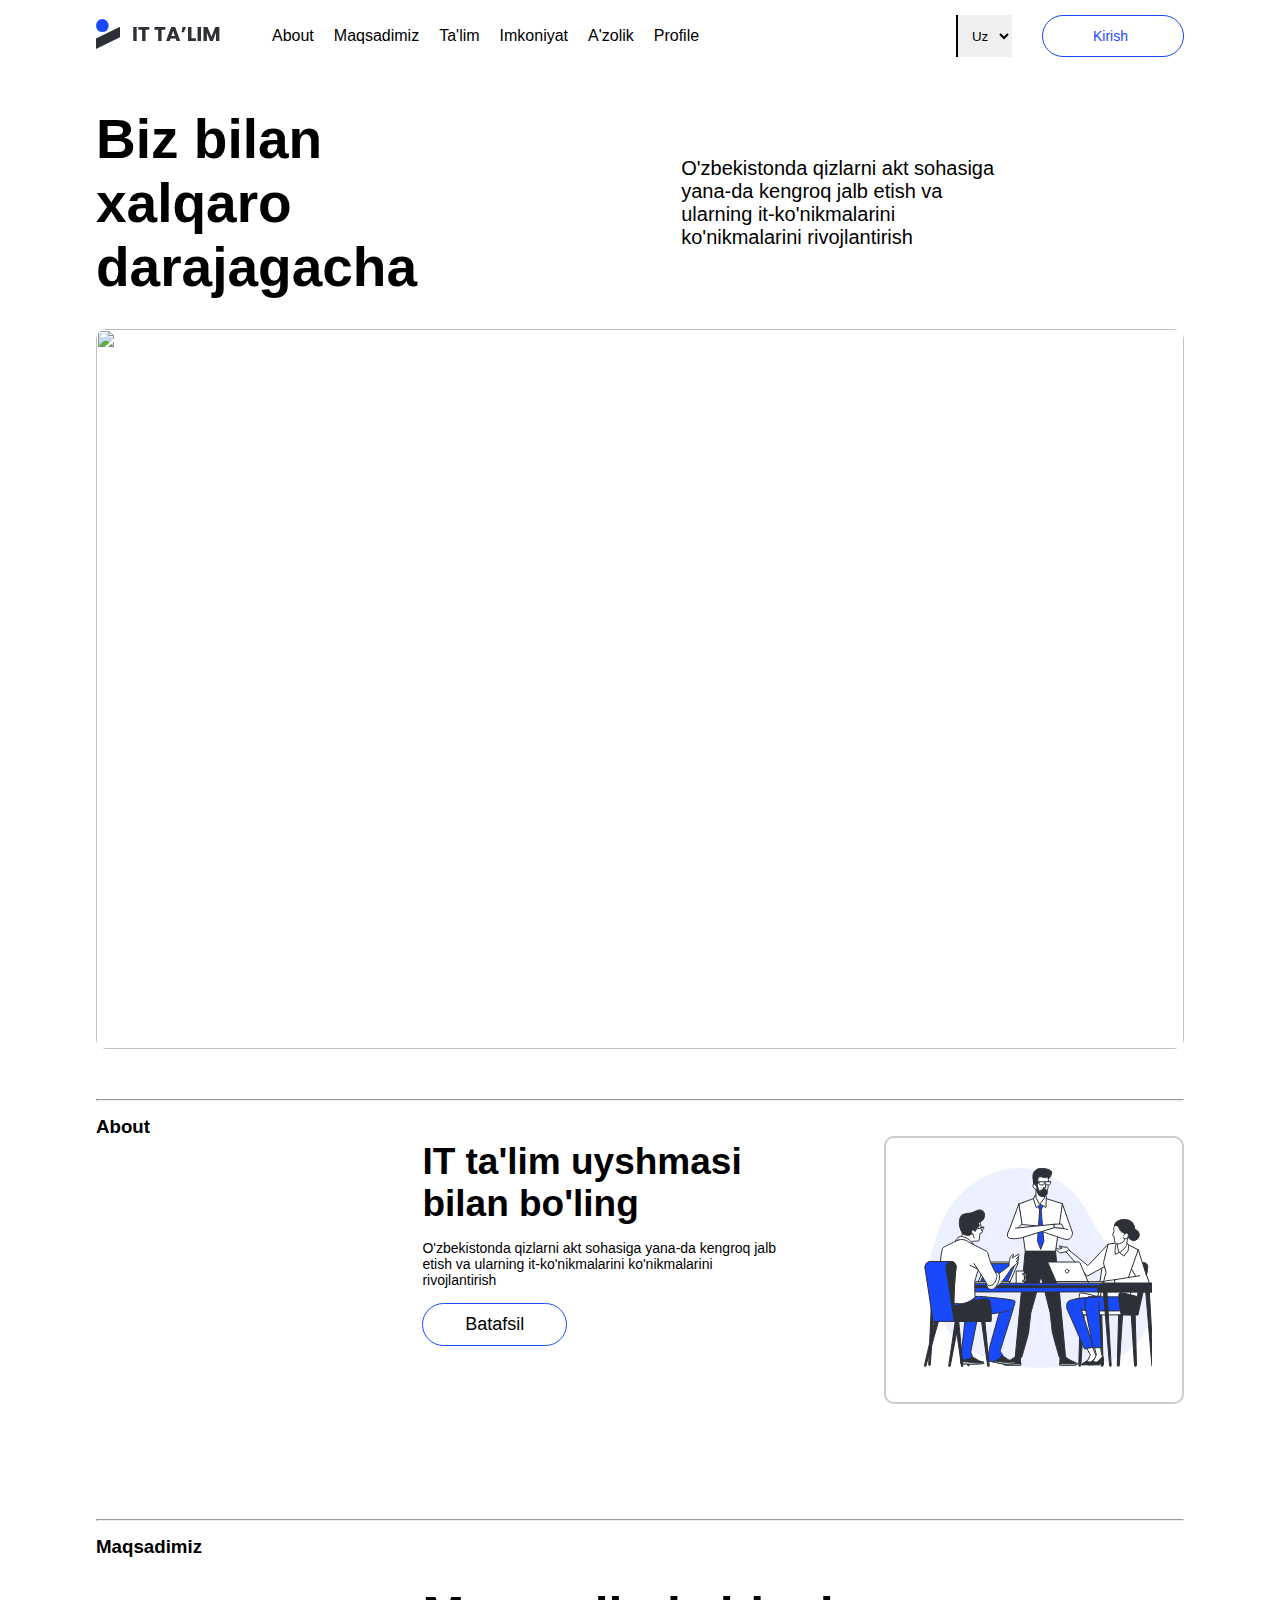
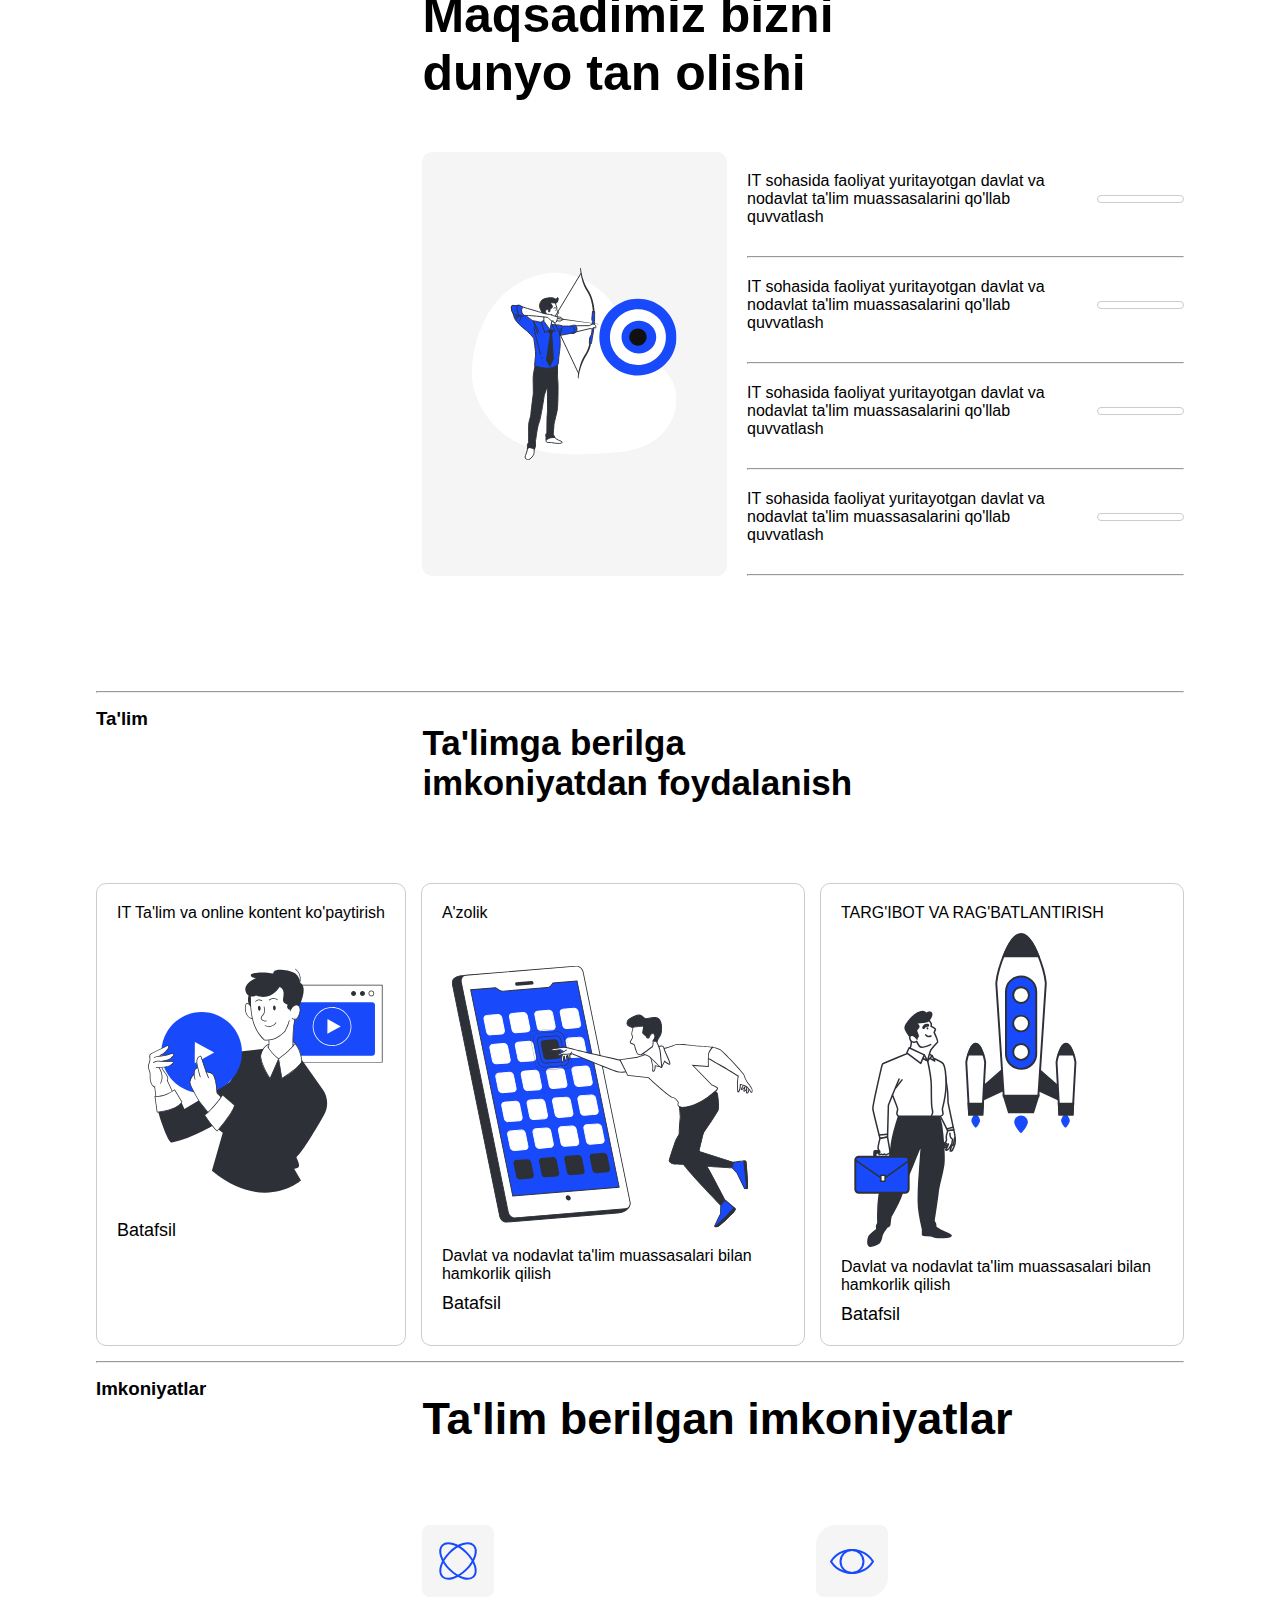
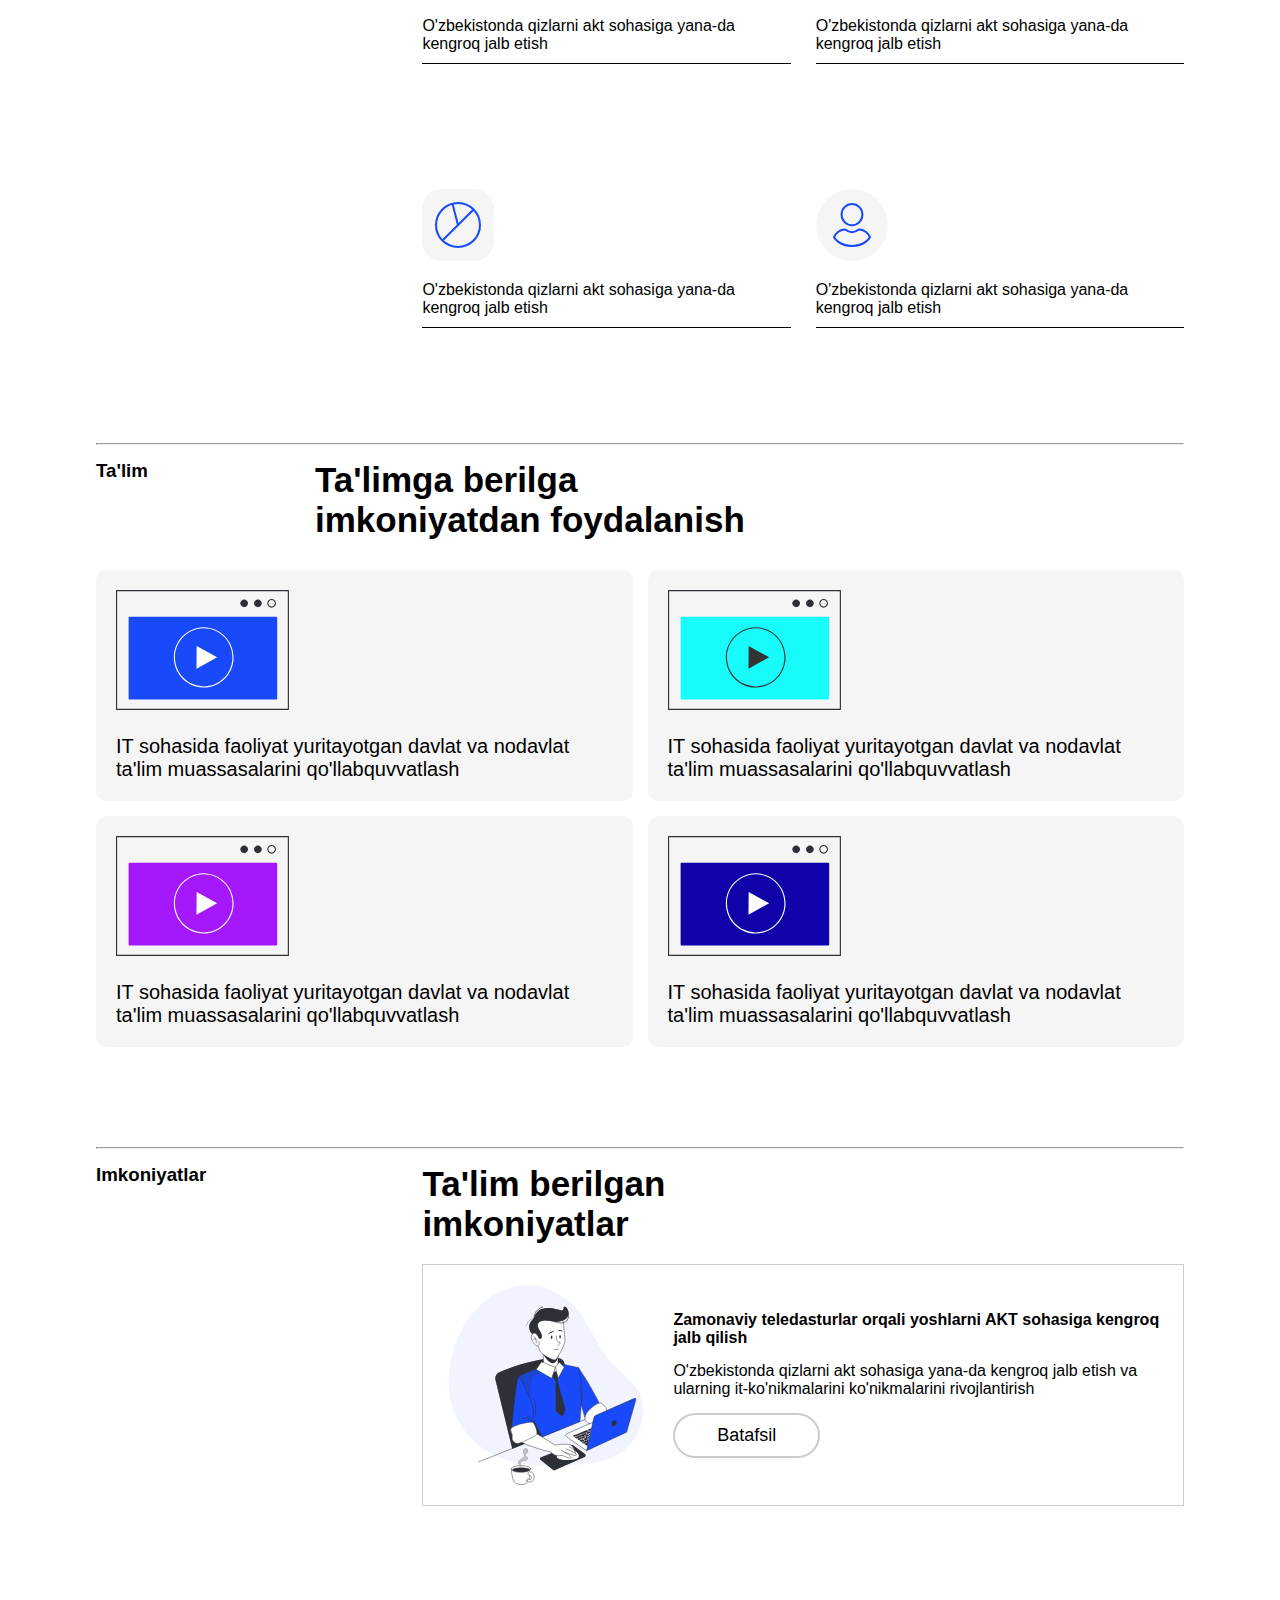
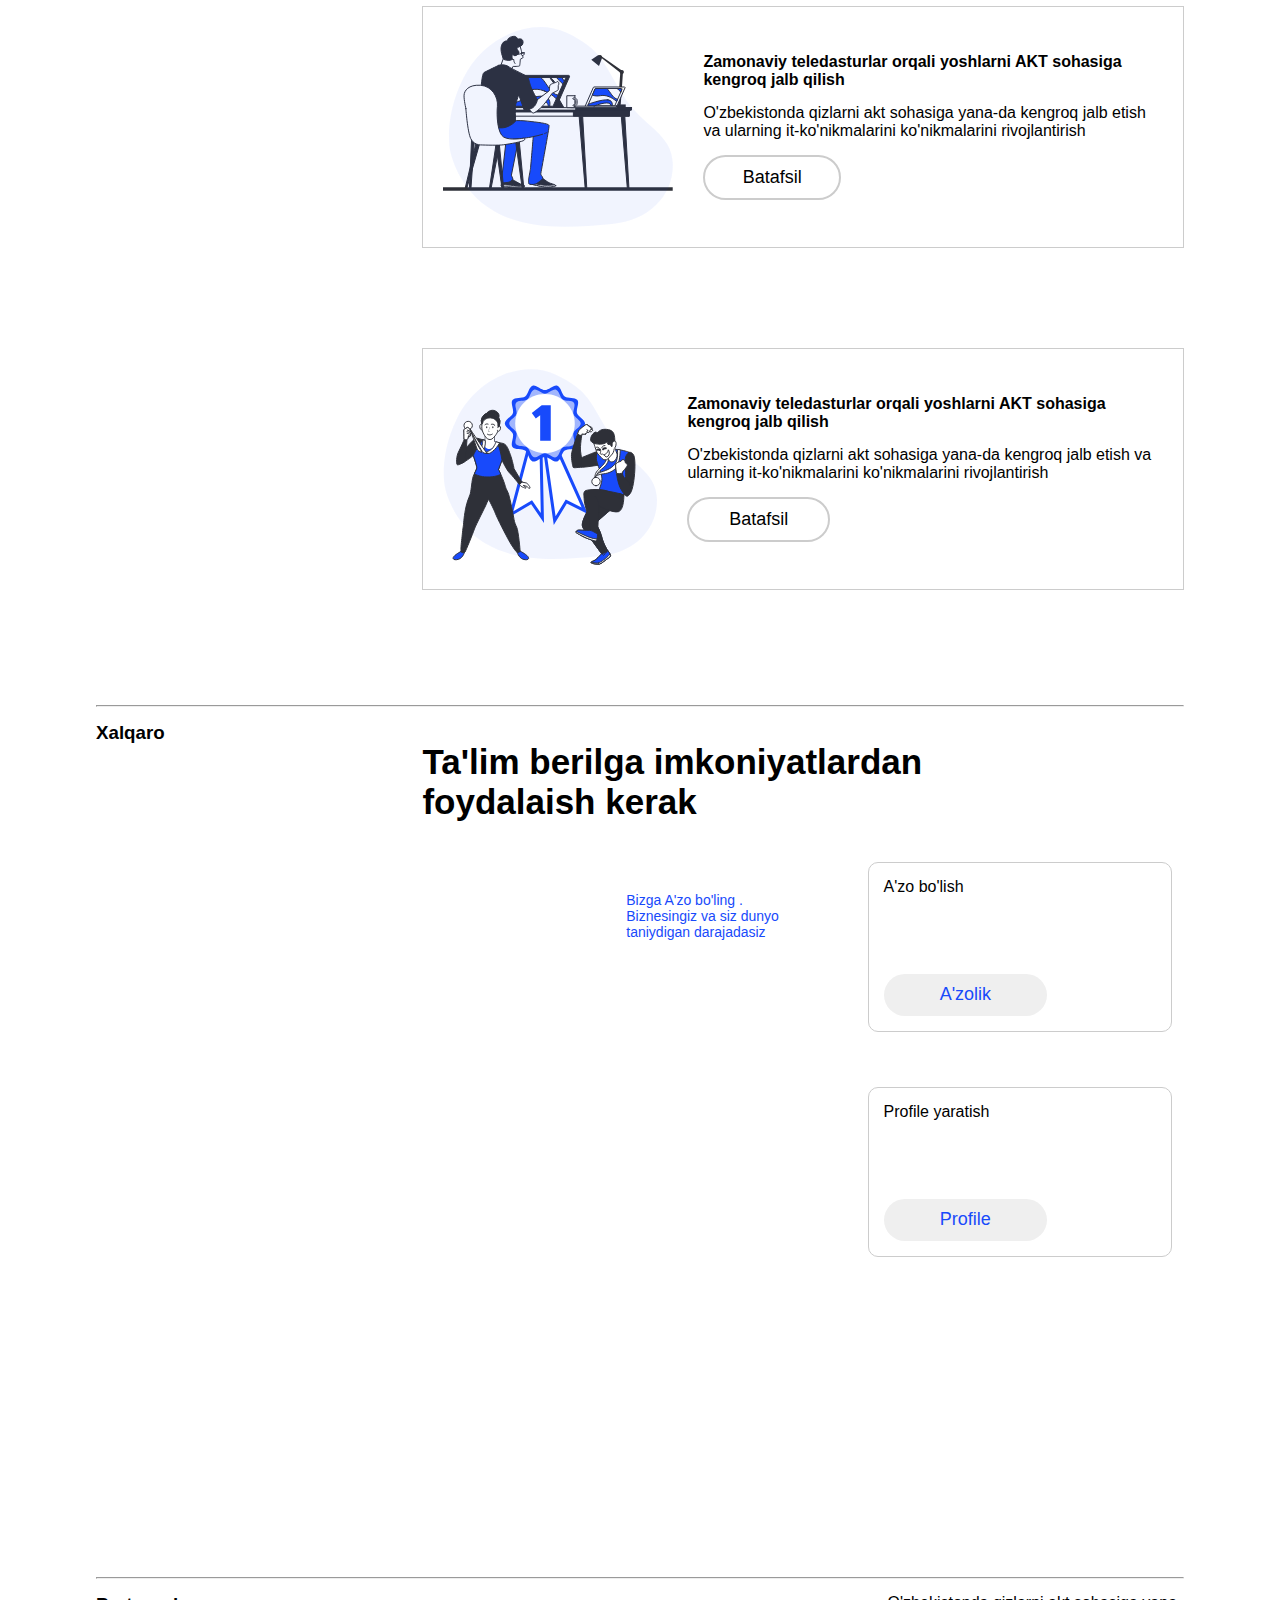
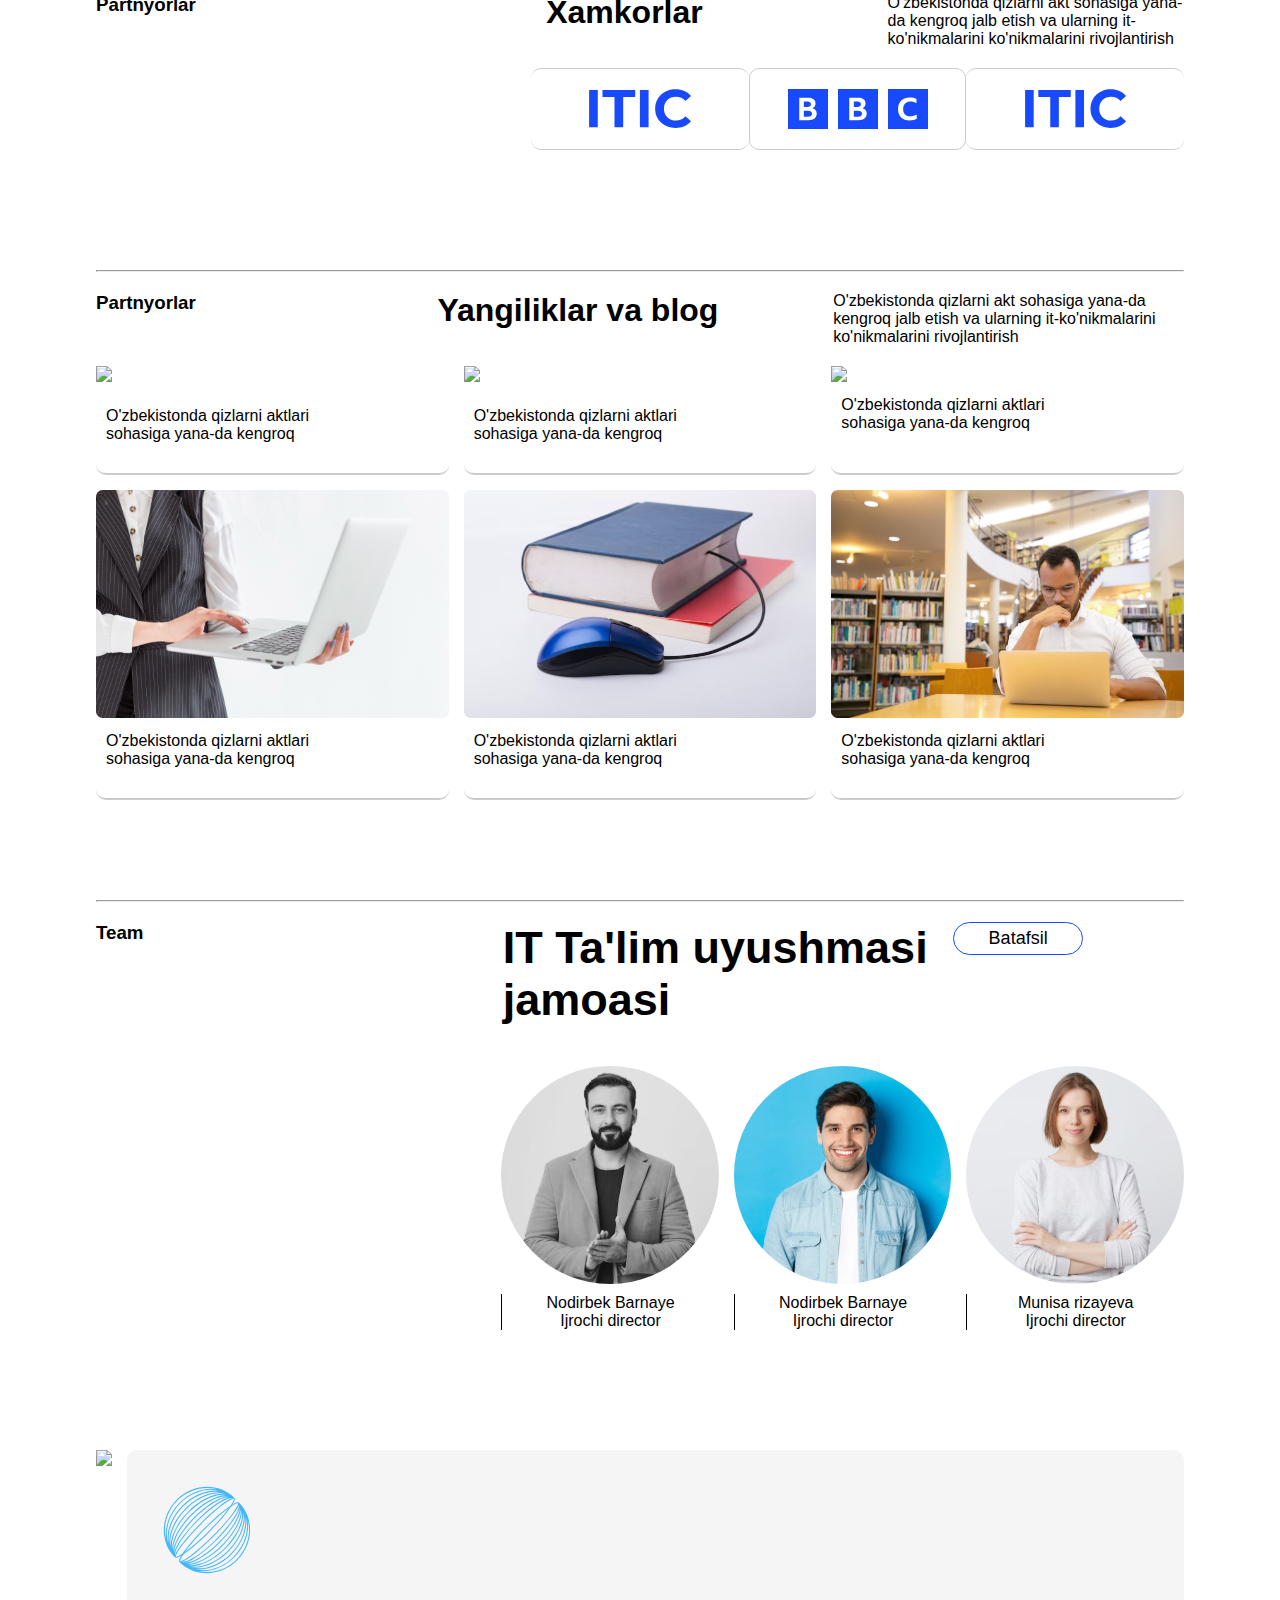
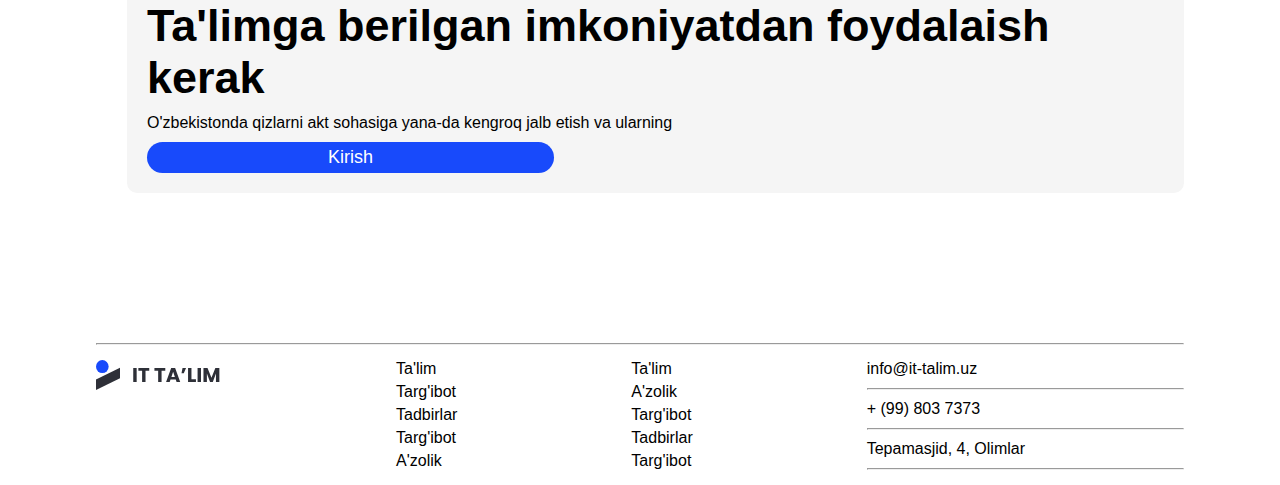
==== index.html @ cfa388ad "first commit" ====
<!DOCTYPE html>
<html lang="en">
<head>
    <meta charset="UTF-8">
    <meta name="viewport" content="width=device-width, initial-scale=1.0">
    <link rel="stylesheet" href="https://cdnjs.cloudflare.com/ajax/libs/font-awesome/6.5.2/css/all.min.css" integrity="sha512-SnH5WK+bZxgPHs44uWIX+LLJAJ9/2PkPKZ5QiAj6Ta86w+fsb2TkcmfRyVX3pBnMFcV7oQPJkl9QevSCWr3W6A==" crossorigin="anonymous" referrerpolicy="no-referrer" />
    <link rel="stylesheet" href="./css/style.css">
    <title>IT Ta'lim</title>
</head>
<body>
    <header>
        <nav class="navbar">
            <div class="navbar_img">
                <a href="./index.html"><img src="./Images/HomePage_pic/Company_logo.svg"></a>
                <ul class="navbar_lists">
                    <li class="list_items">
                        <a class="navbar_lists_link" href="#">About</a>
                    </li>
                    <li class="list_items">
                        <a class="navbar_lists_link" href="#">Maqsadimiz</a>
                    </li>
                    <li class="list_items">
                        <a class="navbar_lists_link" href="#">Ta'lim</a>
                    </li>
                    <li class="list_items">
                        <a class="navbar_lists_link" href="#">Imkoniyat</a>
                    </li>
                    <li class="list_items">
                        <a class="navbar_lists_link" href="#">A'zolik</a>
                    </li>
                    <li class="list_items">
                        <a class="navbar_lists_link" href="#">Profile</a>
                    </li>
                </ul>
            </div>
            <div class="navbar_burger">
                <select class="navbar_burger_language">
                    <option name="Uz">Uz</option>
                    <option name="Ru">Ru</option>
                    <option name="Eng">Eng</option>
                </select>
                <i class="fa-solid fa-bars" style="color: #000000;"></i>
            </div>
            <div class="navbar_right">
                <select class="navbar_language">
                    <option name="Uz">Uz</option>
                    <option name="Ru">Ru</option>
                    <option name="Eng">Eng</option>
                </select>
                <button class="navbar_btn">
                    <p>Kirish</p>
                    <i class="fa-solid fa-plus" style="color: #184afb;"></i>
                </button>
            </div>
        </nav>
    </header>
    <main>
        <section class="hero container">
            <div class="hero_title">
                <h1 class="hero_title_item">Biz bilan xalqaro darajagacha</h1>
                <p class="hero_title_desc">O'zbekistonda qizlarni akt sohasiga yana-da kengroq jalb etish va ularning it-ko'nikmalarini ko'nikmalarini rivojlantirish </p>
            </div>
            <img class="hero_img" src="./Images/HomePage_pic/Hero_img.svg">
            <hr>
        </section>
        <section class="about container">
            <h3><i class="fa-solid fa-circle" style="color: #184afb;"></i> About</h3>
            <div class="about_title">
                <div class="about_title_info">
                    <h1 class="about_title_info_item">IT ta'lim uyshmasi bilan bo'ling</h1>
                    <p class="about_title_info_desc">O'zbekistonda qizlarni akt sohasiga yana-da kengroq jalb etish va ularning it-ko'nikmalarini ko'nikmalarini rivojlantirish </p>
                    <button class="about_title_info_btn">Batafsil</button>
                </div>
                <div class="about_card">
                    <img class="about_card_img" src="./Images/HomePage_pic/about_img.svg">
                </div>
            </div>
        </section>
        <hr class="container">
        <section class="goal container">
            <h3><i class="fa-solid fa-circle" style="color: #184afb;"></i> Maqsadimiz</h3>
            <div>
                <h1 class="goal_title">Maqsadimiz bizni dunyo tan olishi</h1>
                <div class="goal_desc">
                    <div class="goal_card">
                        <img class="goal_card_img" src="./Images/HomePage_pic/goal_img.svg">
                    </div>
                    <div>
                        <div class="goal_info">
                            <p class="goal_info_desc">IT sohasida faoliyat yuritayotgan davlat va nodavlat ta'lim muassasalarini qo'llab quvvatlash</p>
                            <button class="goal_info_btn"><i class="fa-solid fa-arrow-right" style="color: #184afb;"></i></button>
                        </div>
                        <hr>
                        <div class="goal_info">
                            <p class="goal_info_desc">IT sohasida faoliyat yuritayotgan davlat va nodavlat ta'lim muassasalarini qo'llab quvvatlash</p>
                            <button class="goal_info_btn"><i class="fa-solid fa-arrow-right" style="color: #184afb;"></i></button>
                        </div>
                        <hr>
                        <div class="goal_info">
                            <p class="goal_info_desc">IT sohasida faoliyat yuritayotgan davlat va nodavlat ta'lim muassasalarini qo'llab quvvatlash</p>
                            <button class="goal_info_btn"><i class="fa-solid fa-arrow-right" style="color: #184afb;"></i></button>
                        </div>
                        <hr>
                        <div class="goal_info">
                            <p class="goal_info_desc">IT sohasida faoliyat yuritayotgan davlat va nodavlat ta'lim muassasalarini qo'llab quvvatlash</p>
                            <button class="goal_info_btn"><i class="fa-solid fa-arrow-right" style="color: #184afb;"></i></button>
                        </div>
                        <hr>
                    </div>
                </div>
            </div>
        </section>
        <hr class="container">
        <section class="education container">
            <div class="education_item">
                <h3><i class="fa-solid fa-circle" style="color: #184afb;"></i> Ta'lim</h3>
                <h1 class="education_item_title">Ta'limga berilga imkoniyatdan foydalanish</h1>
            </div>
            <div class="education_cards">
                <div class="education_cards_card">
                    <p class="education_cards_card_title">IT Ta'lim va online kontent ko'paytirish</p>
                    <img class="education_cards_card_img" src="./Images/HomePage_pic/education_img-1.svg">
                    <p class="education_cards_card_desc"></p>
                    <button class="education_cards_card_btn">Batafsil <i class="fa-solid fa-arrow-right" style="color: #184afb;"></i></button>
                </div>
                <div class="education_cards_card">
                    <p class="education_cards_card_title">A'zolik</p>
                    <img class="education_cards_card_img" src="./Images/HomePage_pic/education_img-2.svg">
                    <p class="education_cards_card_desc">Davlat va nodavlat ta'lim muassasalari bilan hamkorlik qilish</p>
                    <button class="education_cards_card_btn">Batafsil <i class="fa-solid fa-arrow-right" style="color: #184afb;"></i></button>
                </div>
                <div class="education_cards_card">
                    <p class="education_cards_card_title">TARG'IBOT VA RAG'BATLANTIRISH</p>
                    <img class="education_cards_card_img" src="./Images/HomePage_pic/education_img-3.svg">
                    <p class="education_cards_card_desc">Davlat va nodavlat ta'lim muassasalari bilan hamkorlik qilish</p>
                    <button class="education_cards_card_btn">Batafsil <i class="fa-solid fa-arrow-right" style="color: #184afb;"></i></button>
                </div>
            </div>
        </section>
        <hr class="container">
        <section class="opportunity container">
            <h3><i class="fa-solid fa-circle" style="color: #184afb;"></i> Imkoniyatlar</h3>
            <div>
                <h1 class="opportunity_item_title">Ta'lim berilgan imkoniyatlar</h1>
                <div class="opportunity_cards">
                    <div class="opportunity_cards_card">
                        <img class="opportunity_cards_card_img" src="./Images/HomePage_pic/opportunity_card_img-1.svg">
                        <p class="opportunity_cards_card_desc">O'zbekistonda qizlarni akt sohasiga yana-da kengroq jalb etish</p>
                    </div>
                    <div class="opportunity_cards_card">
                        <img class="opportunity_cards_card_img" src="./Images/HomePage_pic/opportunity_card_img-2.svg">
                        <p class="opportunity_cards_card_desc">O'zbekistonda qizlarni akt sohasiga yana-da kengroq jalb etish</p>
                    </div>
                    <div class="opportunity_cards_card">
                        <img class="opportunity_cards_card_img" src="./Images/HomePage_pic/opportunity_card_img-3.svg">
                        <p class="opportunity_cards_card_desc">O'zbekistonda qizlarni akt sohasiga yana-da kengroq jalb etish</p>
                    </div>
                    <div class="opportunity_cards_card">
                        <img class="opportunity_cards_card_img" src="./Images/HomePage_pic/opportunity_card_img-4.svg">
                        <p class="opportunity_cards_card_desc">O'zbekistonda qizlarni akt sohasiga yana-da kengroq jalb etish</p>
                    </div>
                </div>
            </div>
        </section>
        <hr class="container">
        <section class="activity container">
            <div class="activity_item">
                <h3><i class="fa-solid fa-circle" style="color: #184afb;"></i> Ta'lim</h3>
                <h1 class="activity_item_title">Ta'limga berilga imkoniyatdan foydalanish</h1>
            </div>
            <div class="activity_cards">
                <div class="activity_cards_card">
                    <img class="activity_cards_card_img" src="./Images/HomePage_pic/activity_img-1.svg">
                    <div class="activity_cards_card_info">
                        <p class="activity_cards_card_desc">IT sohasida faoliyat yuritayotgan davlat va nodavlat ta'lim muassasalarini qo'llabquvvatlash</p>
                        <button class="activity_cards_card_btn"><i class="fa-solid fa-arrow-right" style="color: #184afb;"></i></button>
                    </div>
                </div>
                <div class="activity_cards_card">
                    <img class="activity_cards_card_img" src="./Images/HomePage_pic/activity_img-2.svg">
                    <div class="activity_cards_card_info">
                        <p class="activity_cards_card_desc">IT sohasida faoliyat yuritayotgan davlat va nodavlat ta'lim muassasalarini qo'llabquvvatlash</p>
                        <button class="activity_cards_card_btn"><i class="fa-solid fa-arrow-right" style="color: #184afb;"></i></button>
                    </div>
                </div>
                <div class="activity_cards_card">
                    <img class="activity_cards_card_img" src="./Images/HomePage_pic/activity_img-3.svg">
                    <div class="activity_cards_card_info">
                        <p class="activity_cards_card_desc">IT sohasida faoliyat yuritayotgan davlat va nodavlat ta'lim muassasalarini qo'llabquvvatlash</p>
                        <button class="activity_cards_card_btn"><i class="fa-solid fa-arrow-right" style="color: #184afb;"></i></button>
                    </div>
                </div>
                <div class="activity_cards_card">
                    <img class="activity_cards_card_img" src="./Images/HomePage_pic/activity_img-4.svg">
                    <div class="activity_cards_card_info">
                        <p class="activity_cards_card_desc">IT sohasida faoliyat yuritayotgan davlat va nodavlat ta'lim muassasalarini qo'llabquvvatlash</p>
                        <button class="activity_cards_card_btn"><i class="fa-solid fa-arrow-right" style="color: #184afb;"></i></button>
                    </div>
                </div>
            </div>
        </section>
        <hr class="container">
        <section class="attract container">
            <h3><i class="fa-solid fa-circle" style="color: #184afb;"></i> Imkoniyatlar</h3>
            <div>
                <h1 class="attract_item_title">Ta'lim berilgan imkoniyatlar</h1>
                <div class="attract_cards">
                    <div class="attract_cards_card">
                        <img class="attract_cards_card_img" src="./Images/HomePage_pic/attract_img-1.svg">
                        <div class="attract_cards_info">
                            <h4 class="attract_cards_info_title">Zamonaviy teledasturlar orqali yoshlarni AKT sohasiga kengroq jalb qilish</h4>
                            <p class="attract_cards_info_desc">O'zbekistonda qizlarni akt sohasiga yana-da kengroq jalb etish va ularning it-ko'nikmalarini ko'nikmalarini rivojlantirish </p>
                            <button class="attract_cards_info_btn">Batafsil</button>
                        </div>
                    </div>
                </div>
                <div class="attract_cards">
                    <div class="attract_cards_card">
                        <img class="attract_cards_card_img" src="./Images/HomePage_pic/attract_img-2.svg">
                        <div class="attract_cards_info">
                            <h4 class="attract_cards_info_title">Zamonaviy teledasturlar orqali yoshlarni AKT sohasiga kengroq jalb qilish</h4>
                            <p class="attract_cards_info_desc">O'zbekistonda qizlarni akt sohasiga yana-da kengroq jalb etish va ularning it-ko'nikmalarini ko'nikmalarini rivojlantirish </p>
                            <button class="attract_cards_info_btn">Batafsil</button>
                        </div>
                    </div>
                </div>
                <div class="attract_cards">
                    <div class="attract_cards_card">
                        <img class="attract_cards_card_img" src="./Images/HomePage_pic/attract_img-3.svg">
                        <div class="attract_cards_info">
                            <h4 class="attract_cards_info_title">Zamonaviy teledasturlar orqali yoshlarni AKT sohasiga kengroq jalb qilish</h4>
                            <p class="attract_cards_info_desc">O'zbekistonda qizlarni akt sohasiga yana-da kengroq jalb etish va ularning it-ko'nikmalarini ko'nikmalarini rivojlantirish </p>
                            <button class="attract_cards_info_btn">Batafsil</button>
                        </div>
                    </div>
                </div>
            </div>
        </section>
        <hr class="container">
        <section class="international container">
            <div class="international_item">
                <h3><i class="fa-solid fa-circle" style="color: #184afb;"></i> Xalqaro</h3>
                <h1 class="international_title">Ta'lim berilga imkoniyatlardan foydalaish kerak</h1>
            </div>
            <div class="international_desc">
                <div class="international_left">
                    <p class="international_left_desc">Bizga A'zo bo'ling . Biznesingiz va siz dunyo taniydigan darajadasiz</p>
                </div>
                <div class="international_cards">
                    <div class="international_cards_card">
                        <p class="international_cards_card_item">A'zo bo'lish</p>
                        <button class="international_cards_card_btn">A'zolik <i class="fa-solid fa-plus" style="color: #184afb;"></i></button>
                    </div>
                    <div class="international_cards_card">
                        <p class="international_cards_card_item">Profile yaratish</p>
                        <button class="international_cards_card_btn">Profile <i class="fa-solid fa-plus" style="color: #184afb;"></i></button>
                    </div>
                </div>
            </div>
        </section>
        <hr class="container">
        <section class="colleagues container">
            <div class="colleagues_item">
                <h3><i class="fa-solid fa-circle" style="color: #184afb;"></i> Partnyorlar</h3>
                <h1 class="colleagues_item_title">Xamkorlar</h1>
                <p class="colleagues_item_desc">O'zbekistonda qizlarni akt sohasiga yana-da kengroq jalb etish va ularning it-ko'nikmalarini ko'nikmalarini rivojlantirish </p>
            </div>
            <div class="colleagues_cards">
                <div class="colleagues_cards_card">
                    <img class="colleagues_cards_card_img" src="./Images/HomePage_pic/ITIC.svg">
                </div>
                <div class="colleagues_cards_card">
                    <img class="colleagues_cards_card_img" src="./Images/HomePage_pic/BBC.svg">
                </div>
                <div class="colleagues_cards_card">
                    <img class="colleagues_cards_card_img" src="./Images/HomePage_pic/ITIC.svg">
                </div>
            </div>
        </section>
        <hr class="container">
        <section class="blog container">
            <div class="blog_item">
                <h3><i class="fa-solid fa-circle" style="color: #184afb;"></i> Partnyorlar</h3>
                <h1 class="blog_item_title">Yangiliklar va blog</h1>
                <p class="blog_item_desc">O'zbekistonda qizlarni akt sohasiga yana-da kengroq jalb etish va ularning it-ko'nikmalarini ko'nikmalarini rivojlantirish </p>
            </div>
            <div class="blog_cards">
                <div class="blog_cards_card">
                    <img class="blog_cards_card_img" src="./Images/HomePage_pic/blog_card_img-1.svg">
                    <div class="blog_cards_card_info">
                        <p class="blog_cards_card_desc">O'zbekistonda qizlarni aktlari sohasiga yana-da kengroq</p>
                        <button class="blog_cards_card_btn"><i class="fa-solid fa-arrow-right" style="color: #184afb;"></i></button>
                    </div>
                </div>
                <div class="blog_cards_card">
                    <img class="blog_cards_card_img" src="./Images/HomePage_pic/blog_card_img-2.svg">
                    <div class="blog_cards_card_info">
                        <p class="blog_cards_card_desc">O'zbekistonda qizlarni aktlari sohasiga yana-da kengroq</p>
                        <button class="blog_cards_card_btn"><i class="fa-solid fa-arrow-right" style="color: #184afb;"></i></button>
                    </div>
                </div>
                <div class="blog_cards_card">
                    <img class="blog_cards_card_img" src="./Images/HomePage_pic/blog_card_img-3.svg">
                    <div class="blog_cards_card_info">
                        <p class="blog_cards_card_desc">O'zbekistonda qizlarni aktlari sohasiga yana-da kengroq</p>
                        <button class="blog_cards_card_btn"><i class="fa-solid fa-arrow-right" style="color: #184afb;"></i></button>
                    </div>
                </div>
                <div class="blog_cards_card">
                    <img class="blog_cards_card_img" src="./Images/HomePage_pic/blog_card_img-4.svg">
                    <div class="blog_cards_card_info">
                        <p class="blog_cards_card_desc">O'zbekistonda qizlarni aktlari sohasiga yana-da kengroq</p>
                        <button class="blog_cards_card_btn"><i class="fa-solid fa-arrow-right" style="color: #184afb;"></i></button>
                    </div>
                </div>
                <div class="blog_cards_card">
                    <img class="blog_cards_card_img" src="./Images/HomePage_pic/blog_card_img-5.svg">
                    <div class="blog_cards_card_info">
                        <p class="blog_cards_card_desc">O'zbekistonda qizlarni aktlari sohasiga yana-da kengroq</p>
                        <button class="blog_cards_card_btn"><i class="fa-solid fa-arrow-right" style="color: #184afb;"></i></button>
                    </div>
                </div>
                <div class="blog_cards_card">
                    <img class="blog_cards_card_img" src="./Images/HomePage_pic/blog_card_img-6.svg">
                    <div class="blog_cards_card_info">
                        <p class="blog_cards_card_desc">O'zbekistonda qizlarni aktlari sohasiga yana-da kengroq</p>
                        <button class="blog_cards_card_btn"><i class="fa-solid fa-arrow-right" style="color: #184afb;"></i></button>
                    </div>
                </div>
            </div>
        </section>
        <hr class="container">
        <section class="team container">
            <div class="team_item">
                <h3><i class="fa-solid fa-circle" style="color: #184afb;"></i> Team</h3>
                <h1 class="team_item_title">IT Ta'lim uyushmasi jamoasi</h1>
                <button class="team_item_btn">Batafsil <i class="fa-solid fa-arrow-right" style="color: #184afb;"></i></button>
            </div>
            <div class="team_cards">
                <div class="team_cards_card">
                    <img class="team_cards_card_img" src="./Images/HomePage_pic/team_card_img-1.svg">
                    <div class="team_cards_card_desc">
                        <p>Nodirbek Barnaye</p>
                        <p>Ijrochi director</p>
                    </div>
                </div>
                <div class="team_cards_card">
                    <img class="team_cards_card_img" src="./Images/HomePage_pic/team_card_img-2.svg">
                    <div class="team_cards_card_desc">
                        <p>Nodirbek Barnaye</p>
                        <p>Ijrochi director</p>
                    </div>
                </div>
                <div class="team_cards_card">
                    <img class="team_cards_card_img" src="./Images/HomePage_pic/team_card_img-3.svg">
                    <div class="team_cards_card_desc">
                        <p>Munisa rizayeva</p>
                        <p>Ijrochi director</p>
                    </div>
                </div>
            </div>
            <div class="team_page_info">
                <img class="team_img" src="./Images/HomePage_pic/team_img.svg">
                <div class="team_using_card">
                    <img class="team_using_card_img" src="./Images/HomePage_pic/team_using_card_img.svg">
                    <h2 class="team_using_card_title">Ta'limga berilgan imkoniyatdan foydalaish kerak</h2>
                    <p class="team_using_card_desc">O'zbekistonda qizlarni akt sohasiga yana-da kengroq jalb etish va ularning</p>
                    <button class="team_using_card_btn">Kirish <i class="fa-solid fa-plus" style="color: #ffffff;"></i></button>
                </div>
            </div>
        </section>
        <hr class="container">
        <footer class="footer container">
            <img class="footer_img" src="./Images/HomePage_pic/Company_logo.svg">
            <ul class="footer_lists">
                <li class="footer_lists_items">
                    <a class="footer_lists_link" href="">Ta'lim</a>
                </li>
                <li class="footer_lists_items">
                    <a class="footer_lists_link" href="">Targ'ibot</a>
                </li>
                <li class="footer_lists_items">
                    <a class="footer_lists_link" href="">Tadbirlar</a>
                </li>
                <li class="footer_lists_items">
                    <a class="footer_lists_link" href="">Targ'ibot</a>
                </li>
                <li class="footer_lists_items">
                    <a class="footer_lists_link" href="">A'zolik</a>
                </li>
            </ul>
            <ul class="footer_lists">
                <li class="footer_lists_items">
                    <a class="footer_lists_link" href="">Ta'lim</a>
                </li>
                <li class="footer_lists_items">
                    <a class="footer_lists_link" href="">A'zolik</a>
                </li>
                <li class="footer_lists_items">
                    <a class="footer_lists_link" href="">Targ'ibot</a>
                </li>
                <li class="footer_lists_items">
                    <a class="footer_lists_link" href="">Tadbirlar</a>
                </li>
                <li class="footer_lists_items">
                    <a class="footer_lists_link" href="">Targ'ibot</a>
                </li>
            </ul>
            <div class="footer_sytes">
                <a href="#"><i class="fa-regular fa-envelope" style="color: #000000;"></i> info@it-talim.uz <i class="fa-solid fa-arrow-right fa-rotate-by" style="color: #184afb; --fa-rotate-angle: 320deg;"></i></a> 
                <hr>
                <a href="#"><i class="fa-solid fa-phone" style="color: #000000;"></i> + (99)  803  7373<i class="fa-solid fa-arrow-right fa-rotate-by" style="color: #184afb; --fa-rotate-angle: 320deg;"></i></a>
                <hr>
                <a href="#"><i class="fa-solid fa-location-dot" style="color: #000000;"></i> Tepamasjid, 4, Olimlar<i class="fa-solid fa-arrow-right fa-rotate-by" style="color: #184afb; --fa-rotate-angle: 320deg;"></i></a>
                <hr>
            </div>
        </footer>
    </main>
</body>
</html>
---- css/style.css ----
* {
  margin: 0;
  padding: 0;
  box-sizing: border-box;
  list-style: none;
  text-decoration: none;
  font-family: sans-serif;
}

.container {
  width: 85%;
  margin: 15px auto;
}

button {
  cursor: pointer;
  border: none;
  font-size: 18px;
}

a {
  color: #000;
}

.navbar {
  width: 85%;
  margin: 15px auto;
  display: flex;
  align-items: center;
  justify-content: space-between;
}
.navbar_burger {
  display: flex;
  align-items: center;
  gap: 15px;
  font-size: 20px;
}
.navbar_burger_language {
  border: none;
  border-left: 2px solid;
  padding-left: 10px;
}
.navbar_lists {
  display: none;
}
.navbar_right {
  display: none;
}
.navbar_btn {
  display: none;
}

@media (min-width: 786px) {
  .navbar {
    width: 90%;
    display: flex;
    gap: 10px;
  }
  .navbar_burger {
    display: none;
  }
  .navbar_img {
    display: flex;
    align-items: center;
    gap: 20px;
  }
  .navbar_lists {
    display: flex;
    gap: 20px;
  }
  .navbar_language {
    border: none;
    border-left: 2px solid;
    padding-left: 10px;
  }
  .navbar_right {
    display: flex;
    gap: 10px;
  }
  .navbar_btn {
    display: flex;
    gap: 5px;
    color: rgb(24, 74, 251);
    background-color: transparent;
    border: 1px solid;
    padding: 5px 10px;
    border-radius: 50px;
    font-size: 14px;
  }
}
@media (min-width: 992px) {
  .navbar {
    width: 85%;
    gap: 50px;
  }
  .navbar_btn {
    padding: 12px 50px;
  }
  .navbar_img {
    gap: 50px;
  }
  .navbar_right {
    gap: 30px;
  }
}
.hero_title {
  width: 100%;
  display: grid;
  gap: 15px;
  font-size: 25px;
}
.hero_title_desc {
  width: 100%;
  font-size: 16px;
}
.hero_img {
  width: 100%;
  height: 50vh;
  -o-object-fit: cover;
     object-fit: cover;
  margin: 30px 0 50px 0;
  border-radius: 10px;
}

@media (min-width: 786px) {
  .hero_title {
    margin-top: 50px;
    display: flex;
  }
  .hero_title_desc {
    width: 50%;
  }
}
@media (min-width: 992px) {
  .hero_title {
    margin-top: 50px;
    display: flex;
    align-items: center;
    gap: 150px;
  }
  .hero_title_item {
    width: 40%;
    font-size: 55px;
  }
  .hero_title_desc {
    width: 30%;
    font-size: 20px;
  }
  .hero_img {
    height: 80vh;
  }
}
.about_title_info {
  margin: 25px 0;
  display: grid;
  gap: 15px;
}
.about_title_info_item {
  font-size: 40px;
}
.about_title_info_btn {
  padding: 10px 0;
  background-color: transparent;
  border: 1.5px solid rgb(24, 74, 251);
  border-radius: 50px;
}
.about_card {
  width: 100%;
  border: 2px solid #ccc;
  border-radius: 10px;
  margin: 20px 0 100px;
}
.about_card_img {
  width: 100%;
  padding: 30px;
}

@media (min-width: 786px) {
  .about {
    display: grid;
    grid-template-columns: 30% auto auto;
  }
  .about_title {
    display: grid;
    grid-template-columns: auto 50%;
    gap: 10px;
  }
  .about_title_info {
    font-size: 14px;
  }
  .about_title_info_item {
    font-size: 22px;
  }
  .about_title_info_btn {
    width: 40%;
  }
}
@media (min-width: 992px) {
  .about {
    display: grid;
    grid-template-columns: 30% auto auto;
  }
  .about_title {
    display: grid;
    grid-template-columns: auto auto;
  }
  .about_title_info {
    width: 80%;
    display: flex;
    flex-direction: column;
    font-size: 14px;
  }
  .about_title_info_item {
    font-size: 24px;
  }
  .about_title_info_btn {
    width: 40%;
  }
}
@media (min-width: 1200px) {
  .about .about_title_info_item {
    font-size: 37px;
  }
}
.goal_title {
  margin: 50px 0;
  font-size: 35px;
}
.goal_card {
  width: 100%;
  background-color: rgb(245, 245, 245);
  border-radius: 10px;
}
.goal_card_img {
  width: 100%;
  padding: 50px;
}
.goal_desc {
  margin-bottom: 100px;
}
.goal_info {
  margin-bottom: 10px;
  display: grid;
  gap: 15px;
  padding: 15px 0;
}
.goal_info_btn {
  padding: 5px 0;
  border-radius: 50px;
  border: 1.5px solid rgb(204, 204, 204);
  background-color: transparent;
}

@media (min-width: 786px) {
  .goal {
    display: grid;
    grid-template-columns: 30% auto;
  }
  .goal_title {
    width: 60%;
  }
  .goal_card {
    display: flex;
  }
  .goal_desc {
    display: grid;
    grid-template-columns: 60% auto;
    gap: 15px;
  }
  .goal_info_desc {
    margin: 5px 0;
    font-size: 14px;
  }
  .goal_info_btn {
    padding: 3px 0;
  }
}
@media (min-width: 992px) {
  .goal_info {
    padding: 5px 0;
  }
}
@media (min-width: 1200px) {
  .goal_title {
    font-size: 50px;
  }
  .goal_desc {
    display: grid;
    grid-template-columns: 40% auto;
    gap: 20px;
  }
  .goal_info {
    display: grid;
    grid-template-columns: auto 20%;
    align-items: center;
    padding: 15px 0;
    gap: 50px;
  }
  .goal_info_desc {
    font-size: 16px;
  }
}
.education_item_title {
  margin: 15px 0 80px;
}
.education_cards {
  width: 100%;
  display: grid;
  gap: 15px;
}
.education_cards_card {
  width: 100%;
  border: 1.5px solid rgb(204, 204, 204);
  border-radius: 10px;
  padding: 20px;
  display: flex;
  flex-direction: column;
  gap: 10px;
}
.education_cards_card_btn {
  width: 40%;
  display: flex;
  gap: 20px;
  background-color: transparent;
  border: none;
}

@media (min-width: 786px) {
  .education_item {
    display: grid;
    grid-template-columns: 30% auto;
  }
  .education_item_title {
    width: 100%;
    font-size: 35px;
    margin-bottom: 80px;
  }
  .education_cards {
    display: grid;
    grid-template-columns: auto auto;
  }
}
@media (min-width: 1200px) {
  .education_item {
    display: grid;
    grid-template-columns: 30% auto;
  }
  .education_item_title {
    width: 65%;
    font-size: 35px;
    margin-bottom: 80px;
  }
  .education_cards {
    display: grid;
    grid-template-columns: auto auto auto;
  }
}
.opportunity_item_title {
  margin: 15px 0 80px;
}
.opportunity_cards {
  width: 100%;
  display: grid;
  gap: 15px;
}
.opportunity_cards_card {
  width: 100%;
  display: grid;
  gap: 20px;
  border-bottom: 1.5px solid;
  padding-bottom: 10px;
  margin-bottom: 30px;
}

@media (min-width: 786px) {
  .opportunity_item_title {
    font-size: 35px;
  }
  .opportunity_cards {
    display: grid;
    grid-template-columns: auto auto;
    gap: 20px;
  }
  .opportunity_cards_card {
    margin-bottom: 100px;
  }
}
@media (min-width: 1200px) {
  .opportunity {
    display: grid;
    grid-template-columns: 30% auto;
  }
  .opportunity_item_title {
    font-size: 45px;
  }
  .opportunity_cards {
    display: grid;
    grid-template-columns: auto auto;
    gap: 25px;
  }
  .opportunity_cards_card {
    margin-bottom: 100px;
  }
}
.activity_cards {
  width: 100%;
  margin-top: 30px;
  display: grid;
  gap: 15px;
  margin-bottom: 100px;
}
.activity_cards_card {
  width: 100%;
  background-color: rgb(245, 245, 245);
  border-radius: 10px;
  padding: 20px;
  display: grid;
  gap: 25px;
}
.activity_cards_card_info {
  display: grid;
  grid-template-columns: auto auto;
}
.activity_cards_card_desc {
  font-size: 14px;
}
.activity_cards_card_btn {
  background-color: transparent;
  font-size: 30px;
}

@media (min-width: 786px) {
  .activity_item {
    display: grid;
    grid-template-columns: auto auto;
  }
  .activity_item_title {
    width: 50%;
    font-size: 35px;
  }
  .activity_cards {
    display: grid;
    grid-template-columns: auto auto;
  }
  .activity_cards_card_desc {
    font-size: 16px;
  }
}
@media (min-width: 1200px) {
  .activity_cards {
    display: grid;
    grid-template-columns: auto auto;
  }
  .activity_cards_card_desc {
    font-size: 20px;
  }
}
.attract_cards {
  width: 100%;
  margin: 20px 0;
  border: 1.5px solid rgb(204, 204, 204);
  margin-bottom: 40px;
}
.attract_cards_card {
  padding: 20px;
}
.attract_cards_info {
  display: flex;
  flex-direction: column;
  gap: 15px;
}
.attract_cards_info_btn {
  padding: 10px 0;
  background-color: transparent;
  border: 2px solid rgb(204, 204, 204);
  border-radius: 50px;
}

@media (min-width: 786px) {
  .attract_item_title {
    width: 50%;
    font-size: 35px;
  }
  .attract_cards {
    margin-bottom: 100px;
  }
  .attract_cards_card {
    display: grid;
    grid-template-columns: auto auto;
    align-items: center;
    gap: 30px;
  }
  .attract_cards_info_btn {
    width: 30%;
  }
}
@media (min-width: 992px) {
  .attract {
    display: grid;
    grid-template-columns: 30% auto;
  }
}
.international_title {
  margin: 20px 0;
}
.international_left {
  width: 100%;
  height: 80vh;
  -o-object-fit: cover;
     object-fit: cover;
  -o-object-position: right;
     object-position: right;
  background-repeat: no-repeat;
  position: relative;
  background-image: url("/Images/HomePage_pic/inernational_img.svg");
}
.international_left_desc {
  width: 50%;
  top: 30px;
  right: 10%;
  position: absolute;
  font-size: 14px;
  padding: 20px;
  color: #fff;
}
.international_cards_card {
  width: 100%;
  border: 1.5px solid rgb(204, 204, 204);
  border-radius: 10px;
  margin: 20px 0;
  display: grid;
  gap: 60px;
  padding: 15px;
}
.international_cards_card_btn {
  width: 50%;
  padding: 8px 20px;
  border-radius: 50px;
  color: rgb(24, 74, 251);
}

@media (min-width: 786px) {
  .international_item {
    display: grid;
    grid-template-columns: 30% auto;
  }
  .international_title {
    width: 100%;
    font-size: 28px;
  }
  .international_left_desc {
    color: rgb(24, 74, 251);
  }
  .international_cards {
    display: grid;
    grid-template-columns: auto auto;
    gap: 15px;
  }
}
@media (min-width: 1200px) {
  .international_left_desc {
    width: 28%;
    right: 5%;
  }
  .international_title {
    width: 70%;
    font-size: 35px;
  }
  .international_desc {
    display: grid;
    grid-template-columns: 70% 70%;
    gap: 10px;
  }
  .international_cards {
    width: 40%;
    height: auto;
    display: flex;
    flex-direction: column;
  }
  .international_cards_card {
    height: 170px;
  }
  .international_cards_card_btn {
    width: 60%;
    padding: 1px;
  }
}
@media (min-width: 1400px) {
  .international_desc {
    display: grid;
    grid-template-columns: 70% 70%;
  }
  .international_cards {
    width: 40%;
    height: auto;
    display: flex;
    flex-direction: column;
  }
  .international_cards_card_btn {
    width: 40%;
  }
}
.colleagues_item {
  display: grid;
  gap: 15px;
}
.colleagues_item_desc {
  width: 70%;
}
.colleagues_cards_card {
  border: 1.5px solid rgb(204, 204, 204);
  border-radius: 10px;
  display: flex;
  justify-content: center;
  padding: 20px 0;
  margin: 20px 0;
}

@media (min-width: 786px) {
  .colleagues_cards {
    display: grid;
    grid-template-columns: auto auto auto;
    margin-bottom: 100px;
  }
  .colleagues_cards_card:nth-child(1) {
    border-left: none;
    border-right: none;
  }
  .colleagues_cards_card:nth-child(3) {
    border-left: none;
    border-right: none;
  }
}
@media (min-width: 992px) {
  .colleagues_item {
    display: grid;
    grid-template-columns: 40% 30% 40%;
  }
  .colleagues_cards {
    display: grid;
    grid-template-columns: 20% 20% 20%;
    justify-content: end;
  }
}
.blog_item {
  display: grid;
  gap: 15px;
  margin: 20px 0;
}
.blog_cards {
  display: grid;
  gap: 15px;
  margin-bottom: 50px;
}
.blog_cards_card {
  width: 100%;
  border-bottom: 2px solid rgb(204, 204, 204);
  border-radius: 10px;
  display: grid;
  gap: 15px;
}
.blog_cards_card:nth-child(3), .blog_cards_card:nth-child(4), .blog_cards_card:nth-child(5), .blog_cards_card:nth-child(6) {
  display: none;
}
.blog_cards_card_img {
  width: 100%;
}
.blog_cards_card_info {
  display: grid;
  grid-template-columns: auto 25%;
  padding: 10px;
  margin-bottom: 20px;
}
.blog_cards_card_btn {
  background-color: transparent;
}

@media (min-width: 786px) {
  .blog_item {
    display: grid;
    grid-template-columns: 30% 35% 30%;
  }
  .blog_cards {
    display: grid;
    grid-template-columns: auto auto;
    margin-bottom: 100px;
  }
  .blog_cards_card:nth-child(3), .blog_cards_card:nth-child(4) {
    display: block;
  }
}
@media (min-width: 1100px) {
  .blog_cards {
    display: grid;
    grid-template-columns: auto auto auto;
  }
  .blog_cards_card:nth-child(5), .blog_cards_card:nth-child(6) {
    display: block;
  }
}
.team_item {
  display: grid;
  gap: 15px;
  margin: 20px 0;
}
.team_item_btn {
  width: 40%;
  background-color: transparent;
  border: 1.5px solid rgb(24, 74, 251);
  border-radius: 50px;
  padding: 5px 0;
}
.team_cards {
  display: grid;
  gap: 15px;
  margin-bottom: 50px;
}
.team_cards_card {
  width: 100%;
  text-align: center;
  padding: 20px 0;
  display: grid;
  gap: 10px;
}
.team_cards_card_img {
  width: 100%;
}
.team_cards_card_desc {
  border-left: 1.5px solid;
}
.team_using_card {
  width: 100%;
  background-color: rgb(245, 245, 245);
  border-radius: 10px;
  display: grid;
  gap: 10px;
  padding: 20px;
  margin-bottom: 50px;
}
.team_using_card_btn {
  width: 40%;
  background-color: rgb(24, 74, 251);
  color: #fff;
  border-radius: 50px;
  padding: 5px 0;
}

@media (min-width: 786px) {
  .team_item {
    display: grid;
    grid-template-columns: 20% 50% 40%;
  }
  .team_cards {
    display: grid;
    grid-template-columns: auto auto;
    margin-bottom: 100px;
  }
  .team_page_info {
    display: grid;
    grid-template-columns: auto auto;
    gap: 15px;
  }
}
@media (min-width: 992px) {
  .team_item {
    display: grid;
    grid-template-columns: 36% 40% 30%;
    align-items: start;
  }
  .team_item_title {
    font-size: 45px;
  }
  .team_cards {
    display: grid;
    grid-template-columns: 20% 20% 20%;
    justify-content: end;
  }
  .team_page_info {
    display: flex;
    margin-bottom: 100px;
  }
  .team_page_info_btn {
    width: 10%;
  }
  .team_using_card_title {
    font-size: 45px;
  }
}
.footer {
  display: grid;
  gap: 15px;
}
.footer_lists {
  display: grid;
  gap: 5px;
}
.footer_sytes {
  width: 100%;
  display: grid;
  gap: 10px;
}

@media (min-width: 786px) {
  .footer {
    display: grid;
    grid-template-columns: auto auto auto auto;
  }
}
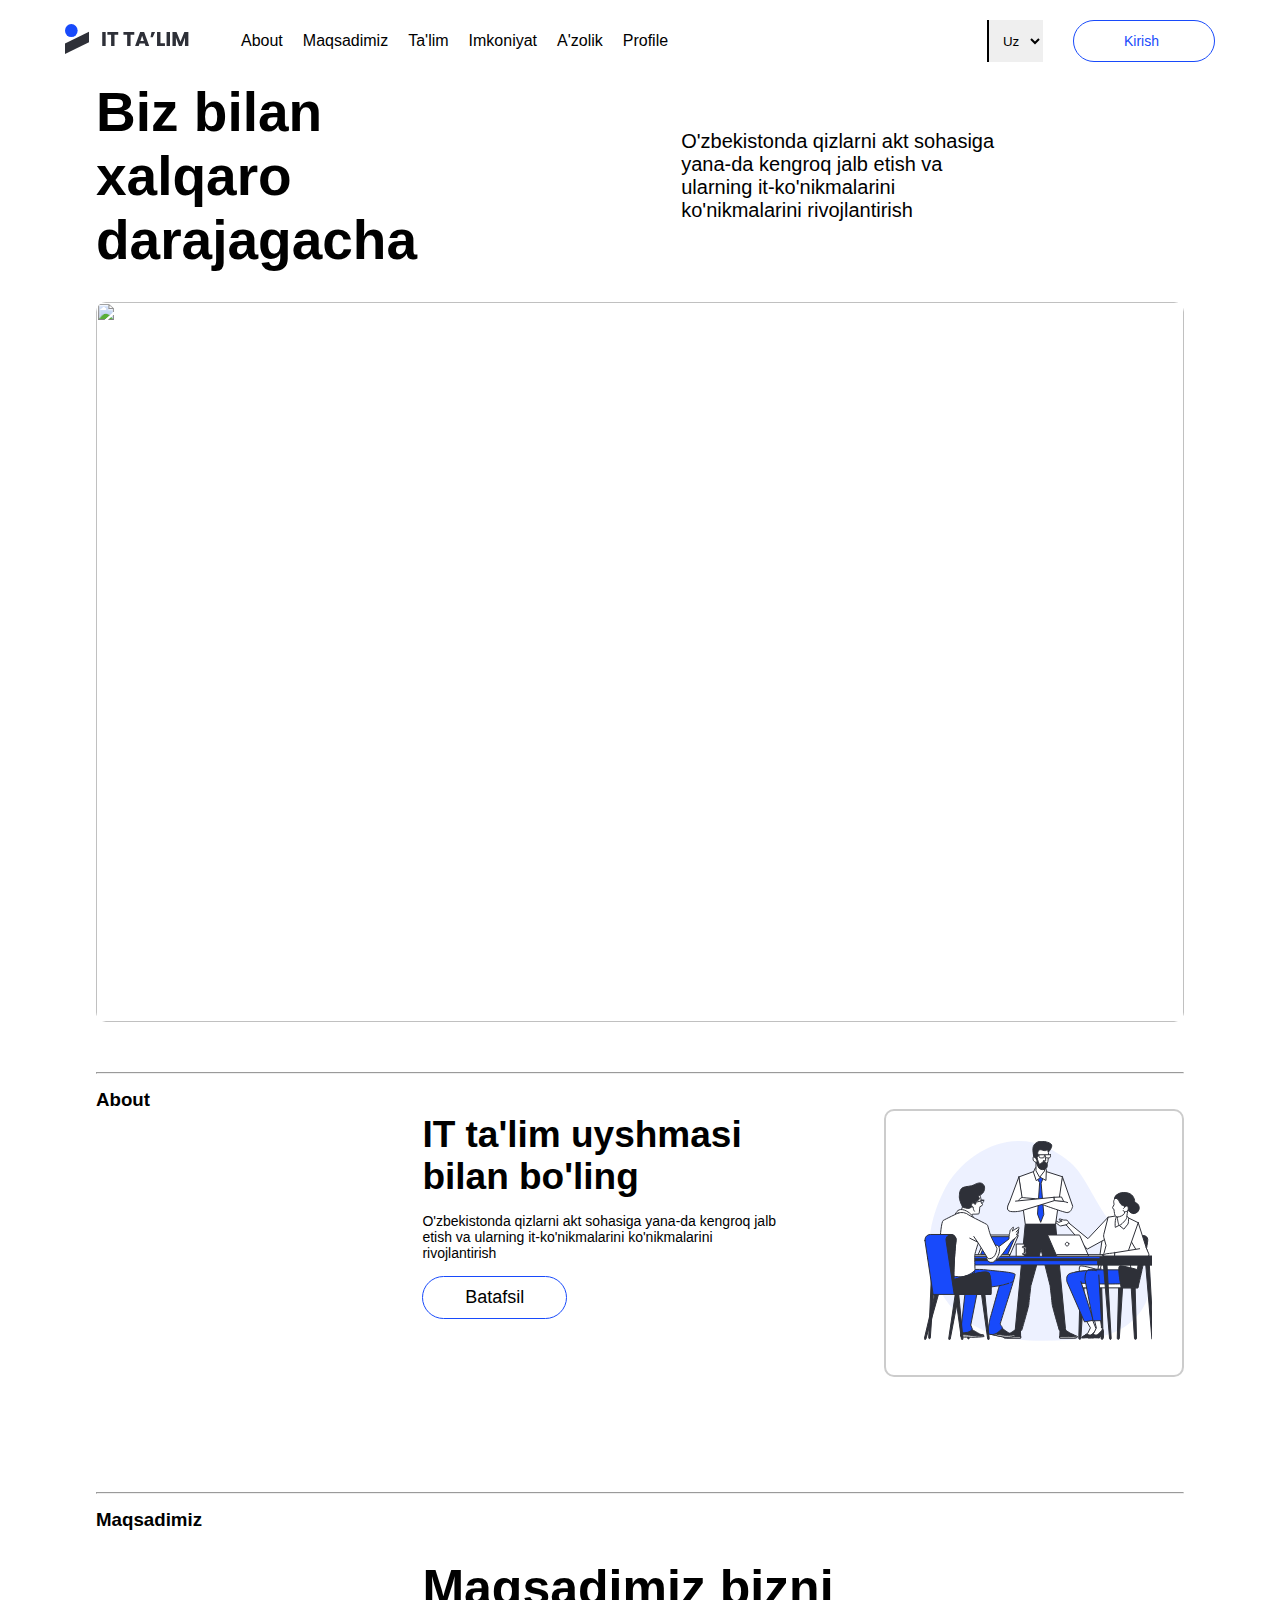
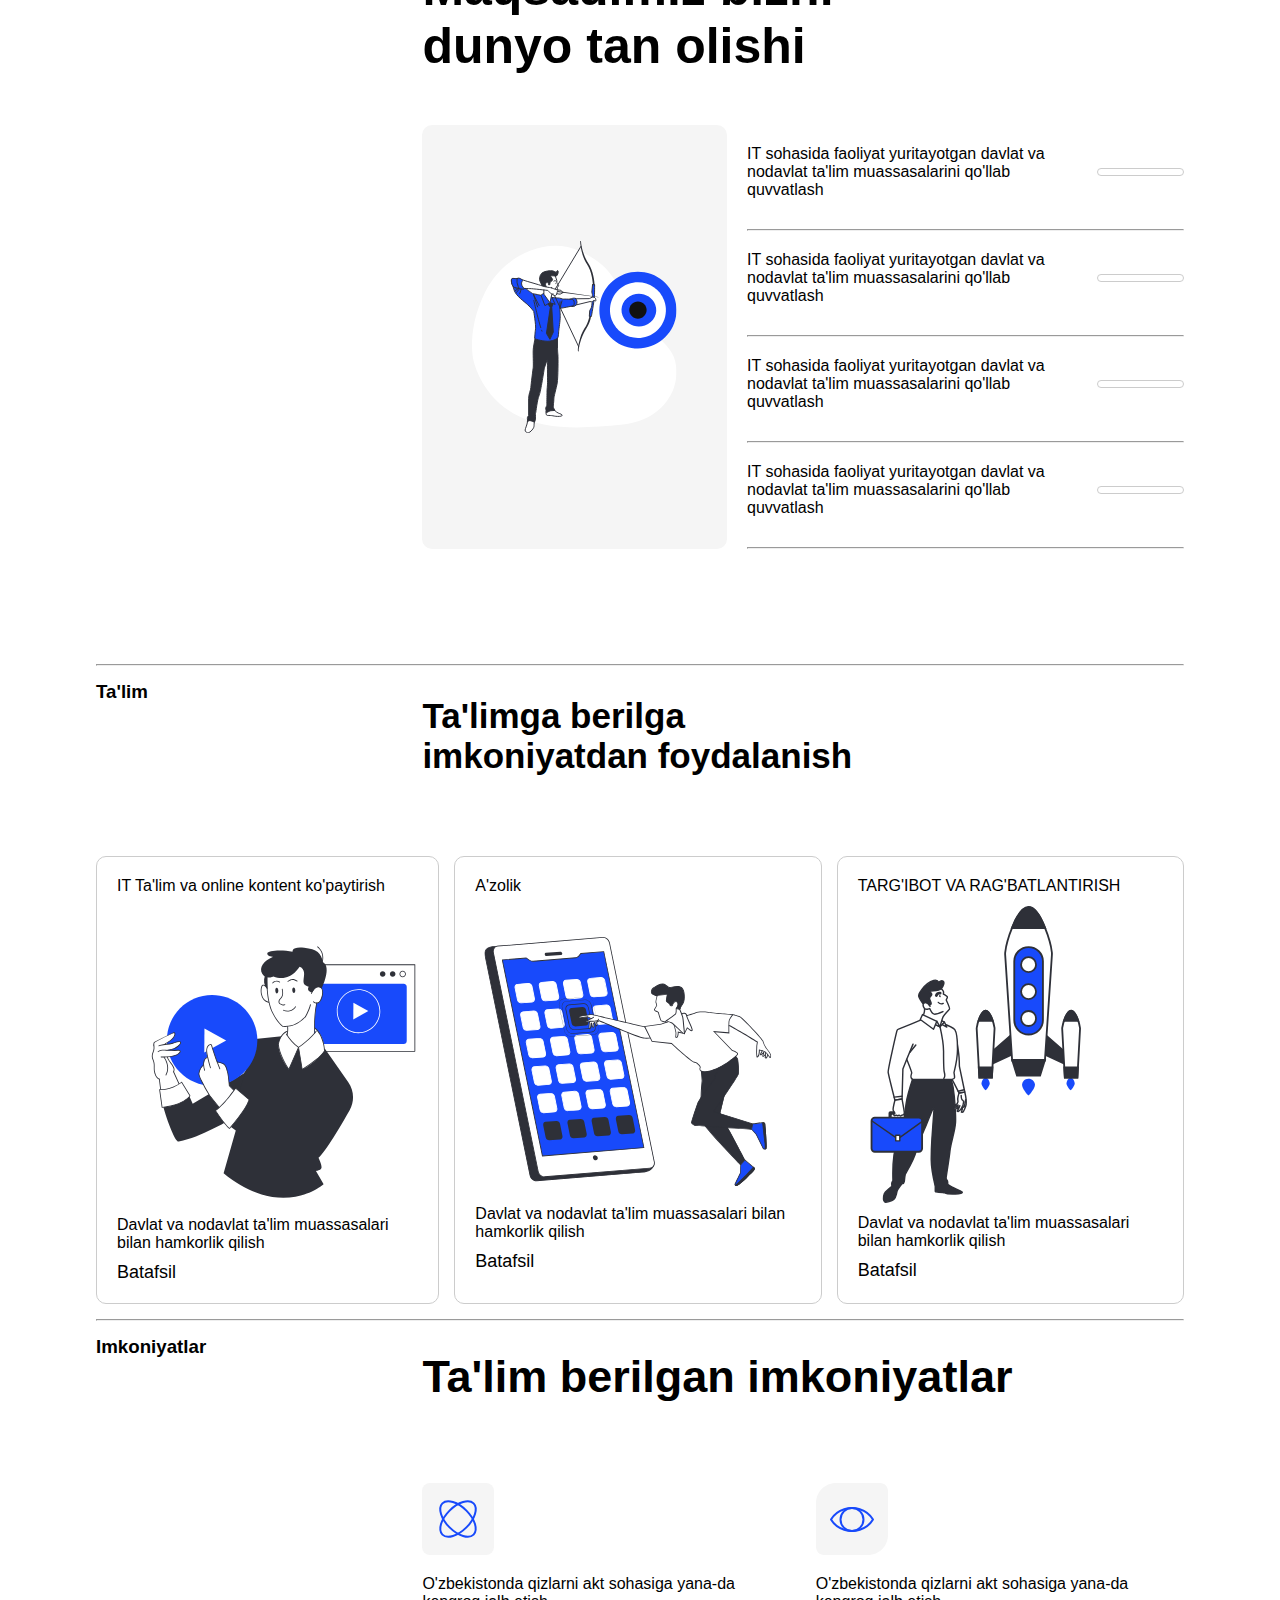
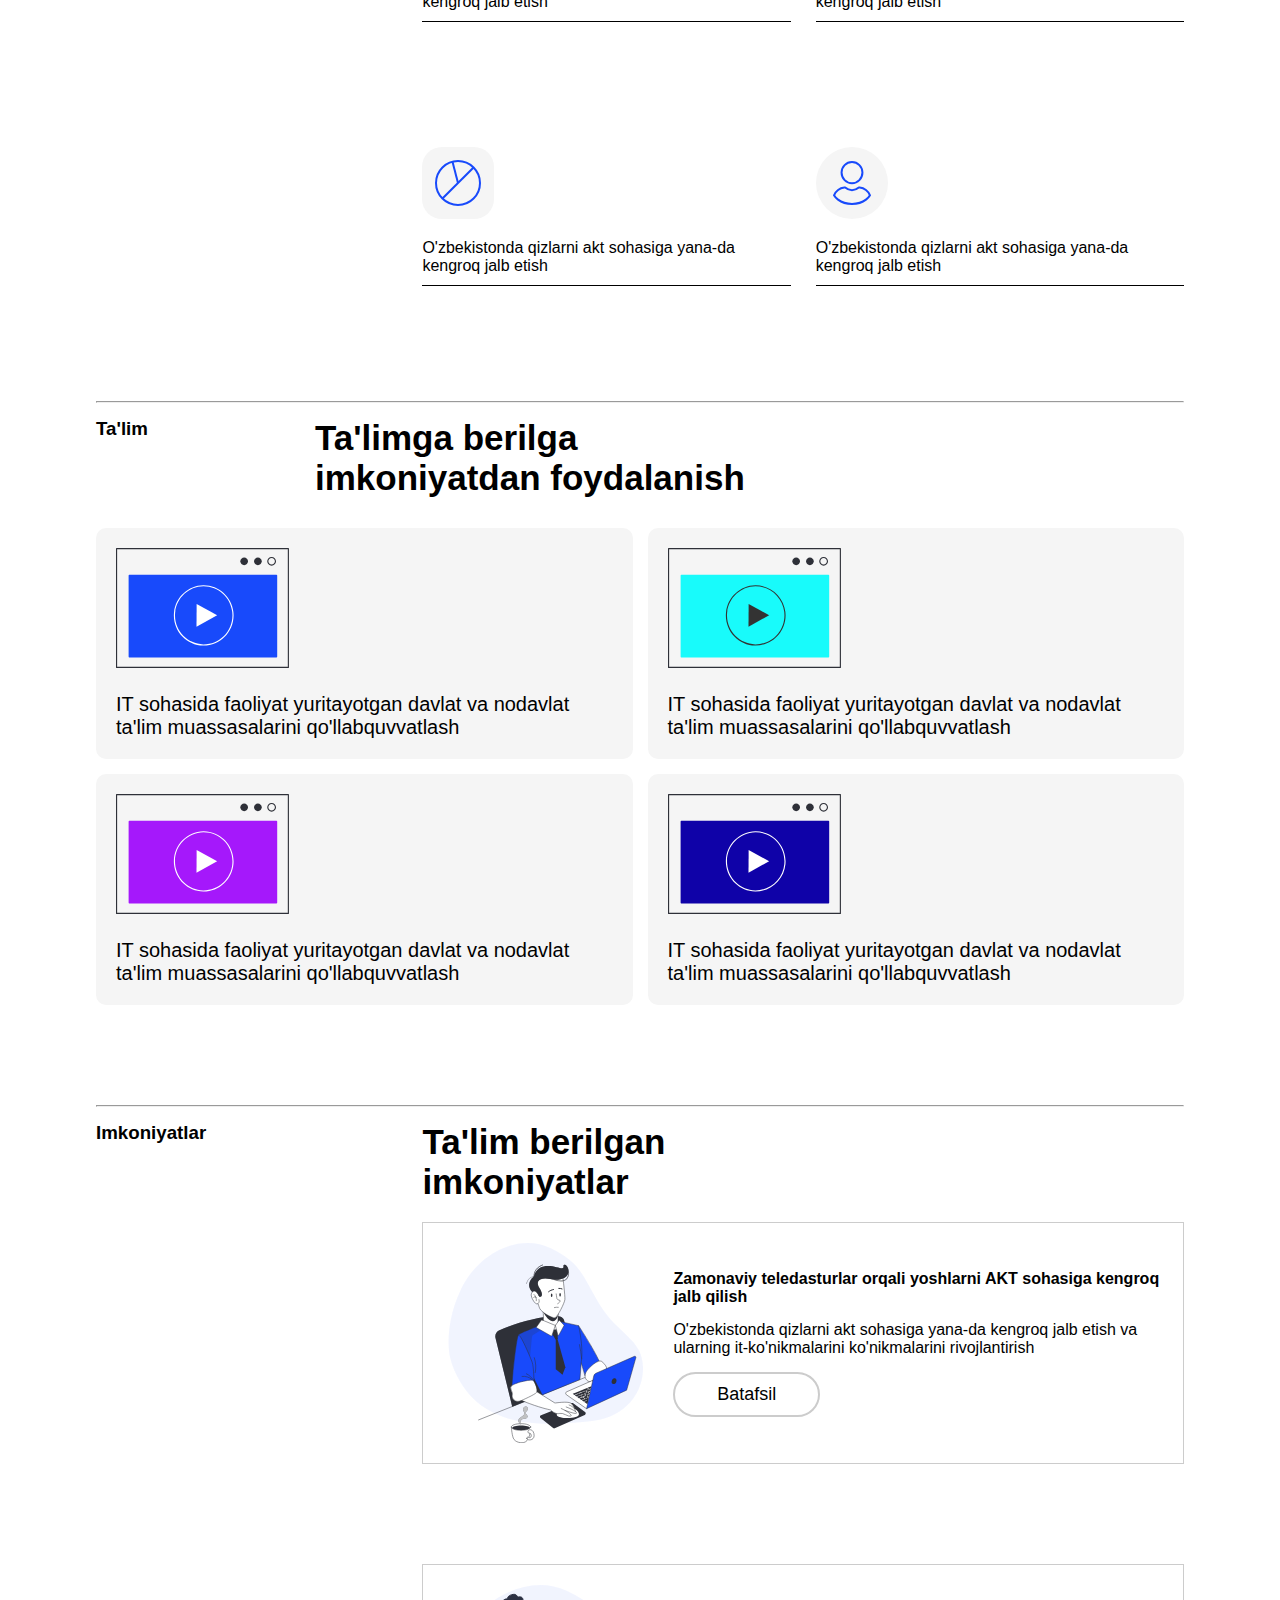
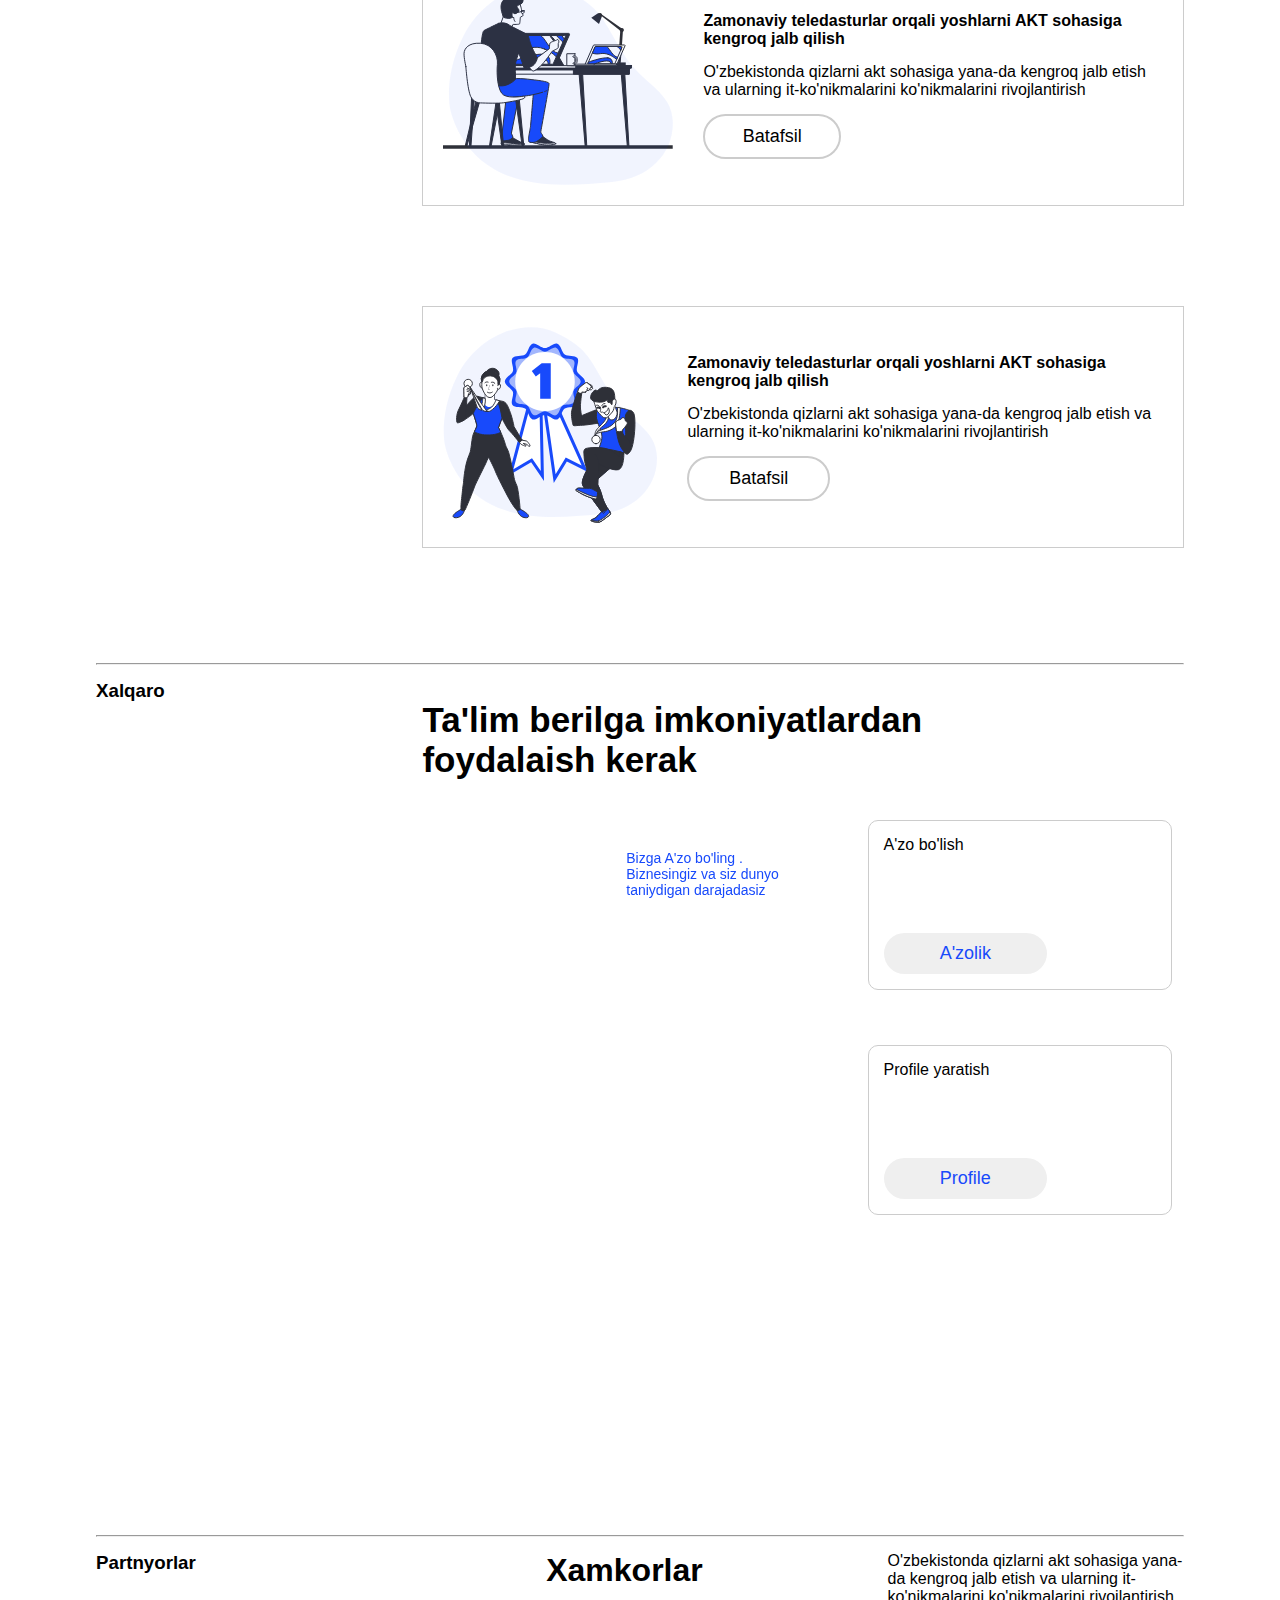
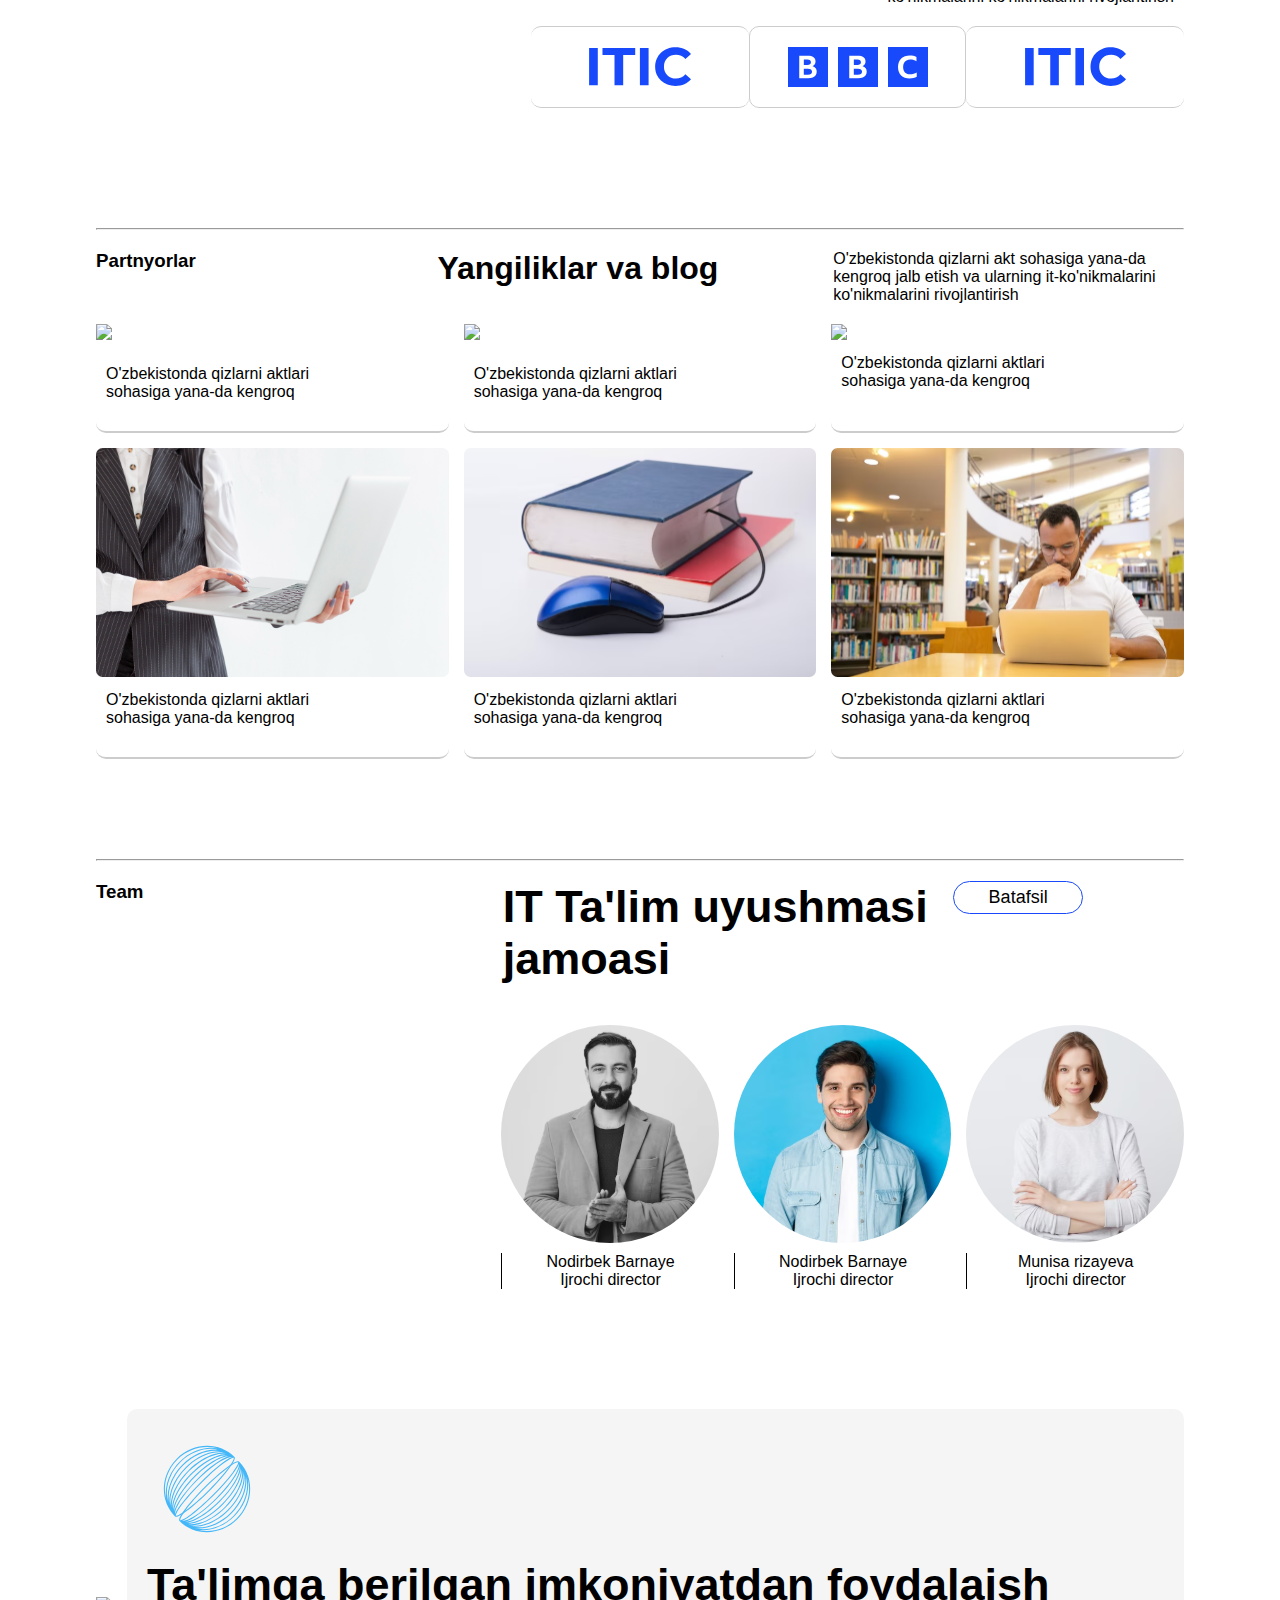
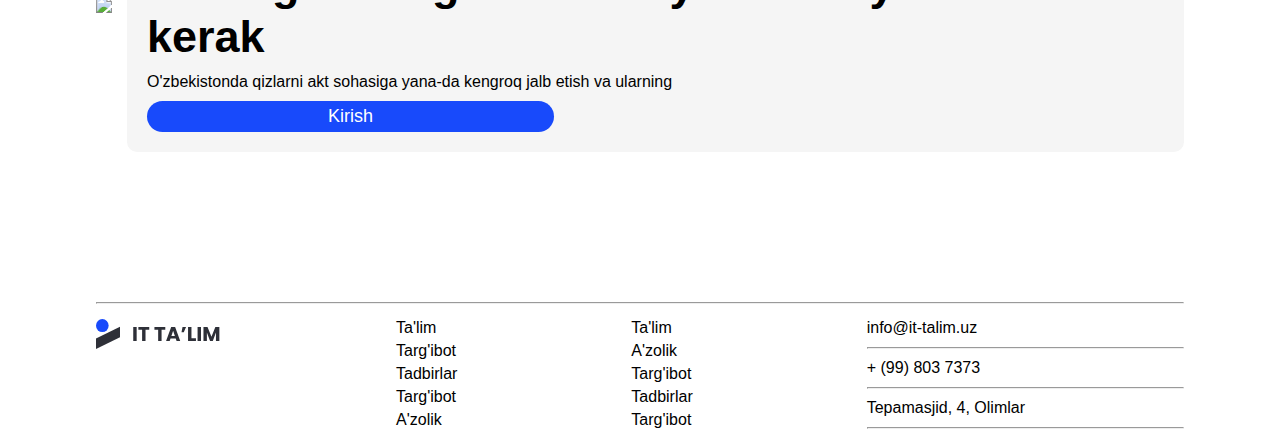
==== commit e6e1c540: "first commit" ====
--- a/index.html
+++ b/index.html
@@ -14,22 +14,22 @@
                 <a href="./index.html"><img src="./Images/HomePage_pic/Company_logo.svg"></a>
                 <ul class="navbar_lists">
                     <li class="list_items">
-                        <a class="navbar_lists_link" href="#">About</a>
-                    </li>
-                    <li class="list_items">
-                        <a class="navbar_lists_link" href="#">Maqsadimiz</a>
-                    </li>
-                    <li class="list_items">
-                        <a class="navbar_lists_link" href="#">Ta'lim</a>
-                    </li>
-                    <li class="list_items">
-                        <a class="navbar_lists_link" href="#">Imkoniyat</a>
-                    </li>
-                    <li class="list_items">
-                        <a class="navbar_lists_link" href="#">A'zolik</a>
-                    </li>
-                    <li class="list_items">
-                        <a class="navbar_lists_link" href="#">Profile</a>
+                        <a class="navbar_lists_link" href="./Pages/about.html">About</a>
+                    </li>
+                    <li class="list_items">
+                        <a class="navbar_lists_link" href="./Pages/goal.html">Maqsadimiz</a>
+                    </li>
+                    <li class="list_items">
+                        <a class="navbar_lists_link" href="./Pages/education.html">Ta'lim</a>
+                    </li>
+                    <li class="list_items">
+                        <a class="navbar_lists_link" href="#imkoniyatlar">Imkoniyat</a>
+                    </li>
+                    <li class="list_items">
+                        <a class="navbar_lists_link" href="#a'zolik">A'zolik</a>
+                    </li>
+                    <li class="list_items">
+                        <a class="navbar_lists_link" href="#profil">Profile</a>
                     </li>
                 </ul>
             </div>
@@ -120,7 +120,7 @@
                 <div class="education_cards_card">
                     <p class="education_cards_card_title">IT Ta'lim va online kontent ko'paytirish</p>
                     <img class="education_cards_card_img" src="./Images/HomePage_pic/education_img-1.svg">
-                    <p class="education_cards_card_desc"></p>
+                    <p class="education_cards_card_desc">Davlat va nodavlat ta'lim muassasalari bilan hamkorlik qilish</p>
                     <button class="education_cards_card_btn">Batafsil <i class="fa-solid fa-arrow-right" style="color: #184afb;"></i></button>
                 </div>
                 <div class="education_cards_card">
@@ -138,7 +138,7 @@
             </div>
         </section>
         <hr class="container">
-        <section class="opportunity container">
+        <section id="imkoniyatlar" class="opportunity container">
             <h3><i class="fa-solid fa-circle" style="color: #184afb;"></i> Imkoniyatlar</h3>
             <div>
                 <h1 class="opportunity_item_title">Ta'lim berilgan imkoniyatlar</h1>
@@ -237,7 +237,7 @@
             </div>
         </section>
         <hr class="container">
-        <section class="international container">
+        <section id="a'zolik" class="international container">
             <div class="international_item">
                 <h3><i class="fa-solid fa-circle" style="color: #184afb;"></i> Xalqaro</h3>
                 <h1 class="international_title">Ta'lim berilga imkoniyatlardan foydalaish kerak</h1>
@@ -330,7 +330,7 @@
             </div>
         </section>
         <hr class="container">
-        <section class="team container">
+        <section id="profil" class="team container">
             <div class="team_item">
                 <h3><i class="fa-solid fa-circle" style="color: #184afb;"></i> Team</h3>
                 <h1 class="team_item_title">IT Ta'lim uyushmasi jamoasi</h1>
--- a/css/style.css
+++ b/css/style.css
@@ -5,6 +5,7 @@
   list-style: none;
   text-decoration: none;
   font-family: sans-serif;
+  scroll-behavior: smooth;
 }
 
 .container {
@@ -23,11 +24,14 @@
 }
 
 .navbar {
-  width: 85%;
-  margin: 15px auto;
+  width: 100%;
   display: flex;
   align-items: center;
   justify-content: space-between;
+  position: fixed;
+  top: 0;
+  background-color: #fff;
+  padding: 10px 30px;
 }
 .navbar_burger {
   display: flex;
@@ -52,9 +56,8 @@
 
 @media (min-width: 786px) {
   .navbar {
-    width: 90%;
-    display: flex;
-    gap: 10px;
+    width: 100%;
+    padding: 20px 20px;
   }
   .navbar_burger {
     display: none;
@@ -90,8 +93,8 @@
 }
 @media (min-width: 992px) {
   .navbar {
-    width: 85%;
-    gap: 50px;
+    width: 100%;
+    padding: 20px 65px;
   }
   .navbar_btn {
     padding: 12px 50px;
@@ -104,6 +107,7 @@
   }
 }
 .hero_title {
+  margin-top: 80px;
   width: 100%;
   display: grid;
   gap: 15px;
@@ -124,7 +128,7 @@
 
 @media (min-width: 786px) {
   .hero_title {
-    margin-top: 50px;
+    margin-top: 80px;
     display: flex;
   }
   .hero_title_desc {
@@ -133,7 +137,7 @@
 }
 @media (min-width: 992px) {
   .hero_title {
-    margin-top: 50px;
+    margin-top: 80px;
     display: flex;
     align-items: center;
     gap: 150px;
@@ -777,6 +781,7 @@
   }
   .team_page_info {
     display: flex;
+    align-items: center;
     margin-bottom: 100px;
   }
   .team_page_info_btn {
@@ -805,4 +810,624 @@
     display: grid;
     grid-template-columns: auto auto auto auto;
   }
+}
+.about_hero_item {
+  width: 100%;
+  margin-top: 80px;
+}
+.about_hero_item_img {
+  width: 100%;
+  margin-top: 30px;
+}
+.about_hero_title {
+  width: 100%;
+  margin: 30px 0;
+}
+.about_hero_title_cards {
+  display: grid;
+  grid-template-columns: 30% 35% 35%;
+}
+.about_hero_title_cards_card {
+  border-right: 1px solid;
+  padding: 15px;
+  display: flex;
+  flex-direction: column;
+  gap: 30px;
+  justify-content: space-between;
+}
+.about_hero_title_cards_card:nth-child(3) {
+  border: none;
+}
+.about_hero_title_cards_card_desc {
+  font-size: 35px;
+  color: rgb(24, 74, 251);
+}
+.about_hero_title_cards_card_info {
+  font-size: 16px;
+  color: rgb(24, 74, 251);
+}
+.about_hero_business_cards {
+  display: grid;
+  gap: 15px;
+}
+.about_hero_business_cards_card {
+  width: 100%;
+  padding: 50px;
+  border: 1px solid rgb(204, 204, 204);
+  border-radius: 10px;
+}
+.about_hero_business_cards_card_img {
+  width: 100%;
+}
+.about_hero_business_desc_item {
+  margin: 15px 0;
+}
+.about_hero_business_desc_btn {
+  width: 100%;
+  padding: 5px 0;
+  background-color: transparent;
+  border: 1.5px solid rgb(204, 204, 204);
+  border-radius: 50px;
+  margin-bottom: 70px;
+}
+.about_hero_movements_title {
+  display: grid;
+  gap: 15px;
+  margin: 20px 0 80px;
+}
+
+@media (min-width: 786px) {
+  .about_hero_item {
+    text-align: right;
+    margin-top: 90px;
+  }
+  .about_hero_item_img {
+    width: 70%;
+    margin-top: 30px;
+  }
+  .about_hero_title {
+    display: grid;
+    grid-template-columns: 70%;
+    justify-content: right;
+  }
+  .about_hero_title_cards {
+    display: grid;
+    grid-template-columns: 30% 40% 30%;
+  }
+  .about_hero_business_cards {
+    display: grid;
+    grid-template-columns: 34% 34%;
+    justify-content: right;
+  }
+  .about_hero_business_desc {
+    display: grid;
+    grid-template-columns: 53% 15%;
+    gap: 15px;
+    align-items: center;
+    justify-content: right;
+  }
+  .about_hero_movements {
+    width: 100%;
+    display: flex;
+    justify-content: right;
+  }
+  .about_hero_movements_title {
+    width: 70%;
+    display: flex;
+    flex-direction: column;
+    gap: 15px;
+  }
+}
+.startup_cards {
+  margin-top: 30px;
+}
+.startup_cards_card {
+  width: 100%;
+}
+.startup_cards_card_info_desc {
+  border-top: 1.5px solid rgb(204, 204, 204);
+  margin: 15px 0;
+  padding: 10px 0;
+}
+.startup_cards_card_info_btn {
+  width: 30%;
+  padding: 5px 0;
+  border: 1.5px solid rgb(24, 74, 251);
+  border-radius: 50px;
+  background-color: transparent;
+  margin-bottom: 20px;
+}
+
+.plates_title {
+  text-align: center;
+  margin-top: 50px;
+}
+.plates_cards {
+  display: grid;
+  gap: 20px;
+  margin: 30px 0;
+}
+.plates_cards_card {
+  width: 100%;
+}
+.plates_cards_card:nth-child(3) {
+  display: none;
+}
+.plates_cards_card_img {
+  width: 100%;
+  border-radius: 10px;
+}
+.plates_cards_card_img:nth-child(1) {
+  -o-object-fit: cover;
+     object-fit: cover;
+  -o-object-position: top;
+     object-position: top;
+  height: 50vh;
+}
+.plates_desc_item {
+  width: 100%;
+  font-size: 20px;
+  margin-bottom: 100px;
+}
+
+@media (min-width: 786px) {
+  .startup_cards {
+    display: grid;
+    gap: 20px;
+  }
+  .startup_cards_card {
+    display: flex;
+    align-items: start;
+    gap: 15px;
+  }
+  .startup_cards_card_info {
+    display: grid;
+    gap: 40px;
+  }
+  .startup_cards_card_info_btn {
+    width: 30%;
+    background-color: transparent;
+  }
+  .plates_cards {
+    display: grid;
+    grid-template-columns: 20% 60% 20%;
+  }
+  .plates_cards_card {
+    width: 100%;
+  }
+  .plates_cards_card:nth-child(3) {
+    display: block;
+  }
+  .plates_cards_card_img {
+    -o-object-fit: cover;
+       object-fit: cover;
+    -o-object-position: center;
+       object-position: center;
+    height: 100%;
+  }
+  .plates_desc {
+    display: flex;
+    flex-direction: column;
+    align-items: center;
+  }
+  .plates_desc_item {
+    width: 60%;
+  }
+}
+@media (min-width: 992px) {
+  .startup_title {
+    margin-bottom: 30px;
+  }
+  .startup_cards {
+    display: grid;
+    grid-template-columns: 70%;
+    justify-content: right;
+  }
+}
+.about_team_item {
+  display: grid;
+  gap: 15px;
+  margin: 20px 0;
+}
+.about_team_cards {
+  display: grid;
+  gap: 15px;
+  margin-bottom: 50px;
+}
+.about_team_cards_card {
+  width: 100%;
+  text-align: center;
+  padding: 20px 0;
+  display: grid;
+  gap: 10px;
+}
+.about_team_cards_card_img {
+  width: 100%;
+}
+.about_team_cards_card_desc {
+  border-left: 1.5px solid;
+}
+.about_team_using_card {
+  width: 100%;
+  background-color: rgb(245, 245, 245);
+  border-radius: 10px;
+  display: grid;
+  gap: 10px;
+  padding: 20px;
+  margin-bottom: 50px;
+}
+.about_team_using_card_btn {
+  width: 40%;
+  background-color: rgb(24, 74, 251);
+  color: #fff;
+  border-radius: 50px;
+  padding: 5px 0;
+}
+
+@media (min-width: 786px) {
+  .about_team_item {
+    display: grid;
+    grid-template-columns: 20% 50%;
+  }
+  .about_team_cards {
+    display: grid;
+    grid-template-columns: auto auto;
+    margin-bottom: 100px;
+  }
+  .about_team_page_info {
+    display: grid;
+    grid-template-columns: auto auto;
+    gap: 15px;
+  }
+}
+@media (min-width: 992px) {
+  .about_team_item {
+    display: grid;
+    grid-template-columns: 36% 40%;
+    align-items: start;
+  }
+  .about_team_item_title {
+    font-size: 45px;
+  }
+  .about_team_cards {
+    display: grid;
+    grid-template-columns: auto auto auto auto;
+    justify-content: end;
+  }
+  .about_team_page_info {
+    display: flex;
+    align-items: center;
+    margin-bottom: 100px;
+  }
+  .about_team_page_info_btn {
+    width: 10%;
+  }
+  .about_team_using_card_title {
+    font-size: 45px;
+  }
+}
+.about_colleagues_item {
+  display: grid;
+  gap: 15px;
+}
+.about_colleagues_item_desc {
+  width: 70%;
+}
+.about_colleagues_cards_card {
+  border: 1.5px solid rgb(204, 204, 204);
+  border-radius: 10px;
+  display: flex;
+  justify-content: center;
+  padding: 20px 0;
+  margin: 20px 0;
+}
+
+@media (min-width: 786px) {
+  .about_colleagues_cards {
+    display: grid;
+    grid-template-columns: auto auto auto;
+    margin: 50px 0 100px;
+  }
+  .about_colleagues_cards_card:nth-child(1) {
+    border-left: none;
+    border-right: none;
+  }
+  .about_colleagues_cards_card:nth-child(3) {
+    border-left: none;
+    border-right: none;
+  }
+}
+@media (min-width: 992px) {
+  .about_colleagues_item {
+    display: grid;
+    grid-template-columns: 40% 30% 40%;
+  }
+  .about_colleagues_cards {
+    display: grid;
+    grid-template-columns: 20% 20% 20%;
+    justify-content: end;
+    margin-top: 100px;
+  }
+}
+.goal_hero_title {
+  margin: 15px 0;
+  margin-top: 80px;
+}
+.goal_hero_card {
+  width: 100%;
+}
+.goal_hero_card_img {
+  width: 100%;
+}
+.goal_hero_card_info {
+  display: grid;
+  gap: 15px;
+  margin-bottom: 30px;
+}
+.goal_hero_card_info_desc {
+  padding: 10px;
+  margin: 50px 0;
+}
+.goal_hero_card_info_btn {
+  width: 30%;
+  padding: 5px 0;
+  border: 1.5px solid rgb(204, 204, 204);
+  border-radius: 50px;
+  background-color: transparent;
+  color: rgb(24, 74, 251);
+}
+.goal_hero_info_cards {
+  display: grid;
+  gap: 15px;
+}
+.goal_hero_info_cards_card {
+  display: grid;
+  grid-template-columns: 75% auto;
+  gap: 30px;
+  align-items: center;
+  border-bottom: 1.5px solid rgb(204, 204, 204);
+  padding-bottom: 15px;
+}
+.goal_hero_info_cards_card_img {
+  width: 100%;
+}
+
+.step_goal_title {
+  margin: 15px 0;
+}
+.step_goal_cards {
+  margin: 20px 0 80px;
+}
+.step_goal_cards_card {
+  width: 100%;
+}
+.step_goal_cards_card:nth-child(2), .step_goal_cards_card:nth-child(3), .step_goal_cards_card:nth-child(4) {
+  display: none;
+}
+.step_goal_cards_card_img {
+  width: 100%;
+  background-color: rgb(245, 245, 245);
+  border-radius: 10px;
+  padding: 15px;
+}
+.step_goal_cards_card_desc {
+  font-size: 12px;
+}
+
+@media (min-width: 786px) {
+  .goal_hero {
+    display: grid;
+    grid-template-columns: 70%;
+    justify-content: right;
+  }
+  .goal_hero_card_info {
+    display: grid;
+    grid-template-columns: 75% 70%;
+    align-items: center;
+  }
+  .goal_hero_info_cards_card_desc {
+    font-size: 16px;
+  }
+  .step_goal_cards {
+    display: grid;
+    grid-template-columns: auto auto;
+    gap: 15px;
+  }
+  .step_goal_cards_card:nth-child(2), .step_goal_cards_card:nth-child(3), .step_goal_cards_card:nth-child(4) {
+    display: block;
+  }
+}
+@media (min-width: 1200px) {
+  .goal_hero_title {
+    width: 50%;
+    font-size: 40px;
+  }
+  .goal_hero_info_cards_card_desc {
+    font-size: 20px;
+  }
+  .goal_hero_info_cards_card_img {
+    width: 80%;
+  }
+}
+.education_hero_title {
+  width: 100%;
+  background-color: rgb(245, 245, 245);
+  border-radius: 10px;
+  padding: 20px;
+  margin-top: 80px;
+}
+.education_hero_title_item {
+  font-size: 28px;
+  padding-bottom: 20px;
+}
+.education_hero_title_list {
+  display: grid;
+  gap: 10px;
+}
+.education_hero_title_list_item {
+  list-style: inside;
+}
+.education_hero_title_list_item::marker {
+  color: rgb(24, 74, 251);
+}
+.education_hero_title_list_link {
+  font-size: 14px;
+}
+.education_hero_title_img {
+  width: 100%;
+  height: 60vh;
+  margin: 30px 0;
+}
+.education_hero_title_btn {
+  width: 40%;
+  background-color: rgb(24, 74, 251);
+  border-radius: 50px;
+  padding: 5px 0;
+  color: #fff;
+}
+
+@media (min-width: 786px) {
+  .education_hero_title {
+    display: grid;
+    grid-template-columns: auto auto;
+  }
+  .education_hero_title_item {
+    width: 50%;
+    font-size: 38px;
+  }
+}
+@media (min-width: 992px) {
+  .education_hero_title {
+    padding: 50px;
+  }
+  .education_hero_title_item {
+    width: 50%;
+    font-size: 58px;
+  }
+}
+.strategy_title {
+  margin: 30px 0;
+}
+.strategy_cards {
+  display: grid;
+  gap: 10px;
+}
+.strategy_cards_card {
+  border: 1.5px solid;
+  border-radius: 8px;
+  padding: 15px;
+}
+.strategy_cards_card_title {
+  display: grid;
+  gap: 10px;
+}
+.strategy_cards_card_btn {
+  width: 35%;
+  background-color: transparent;
+  padding: 5px 0;
+  border: 1.5px solid rgb(24, 74, 251);
+  color: rgb(24, 74, 251);
+  border-radius: 50px;
+}
+
+@media (min-width: 786px) {
+  .strategy {
+    display: grid;
+    grid-template-columns: 70%;
+    justify-content: right;
+  }
+  .strategy_cards_card {
+    display: grid;
+    gap: 10px;
+  }
+}
+@media (min-width: 992px) {
+  .strategy_cards_card {
+    display: grid;
+    grid-template-columns: auto auto;
+  }
+  .strategy_cards_card_desc {
+    width: 60%;
+  }
+}
+.steps_item_title {
+  margin: 15px 0 80px;
+}
+.steps_cards {
+  width: 100%;
+  display: grid;
+  gap: 15px;
+}
+.steps_cards_card {
+  width: 100%;
+  display: grid;
+  gap: 20px;
+  border-bottom: 1.5px solid;
+  padding-bottom: 10px;
+  margin-bottom: 30px;
+}
+
+@media (min-width: 786px) {
+  .steps {
+    display: grid;
+    grid-template-columns: 70%;
+    justify-content: right;
+  }
+  .steps_item_title {
+    font-size: 35px;
+  }
+  .steps_cards {
+    display: grid;
+    grid-template-columns: auto auto;
+    gap: 20px;
+  }
+  .steps_cards_card {
+    margin-bottom: 100px;
+  }
+}
+@media (min-width: 1200px) {
+  .steps_item_title {
+    font-size: 45px;
+  }
+  .steps_cards {
+    display: grid;
+    grid-template-columns: auto auto;
+    gap: 25px;
+  }
+  .steps_cards_card {
+    margin-bottom: 100px;
+  }
+}
+.works_title {
+  margin-bottom: 30px;
+}
+.works_cards {
+  display: grid;
+  gap: 15px;
+}
+.works_cards_card {
+  width: 100%;
+  background-color: rgb(245, 245, 245);
+  border-radius: 10px;
+  padding: 15px;
+  display: grid;
+  gap: 15px;
+}
+
+@media (min-width: 786px) {
+  .works {
+    display: grid;
+    grid-template-columns: 70%;
+    justify-content: right;
+  }
+}
+@media (min-width: 992px) {
+  .works_cards_card {
+    display: grid;
+    grid-template-columns: auto auto;
+  }
+  .works_cards_card_info {
+    display: grid;
+    gap: 10px;
+  }
 }